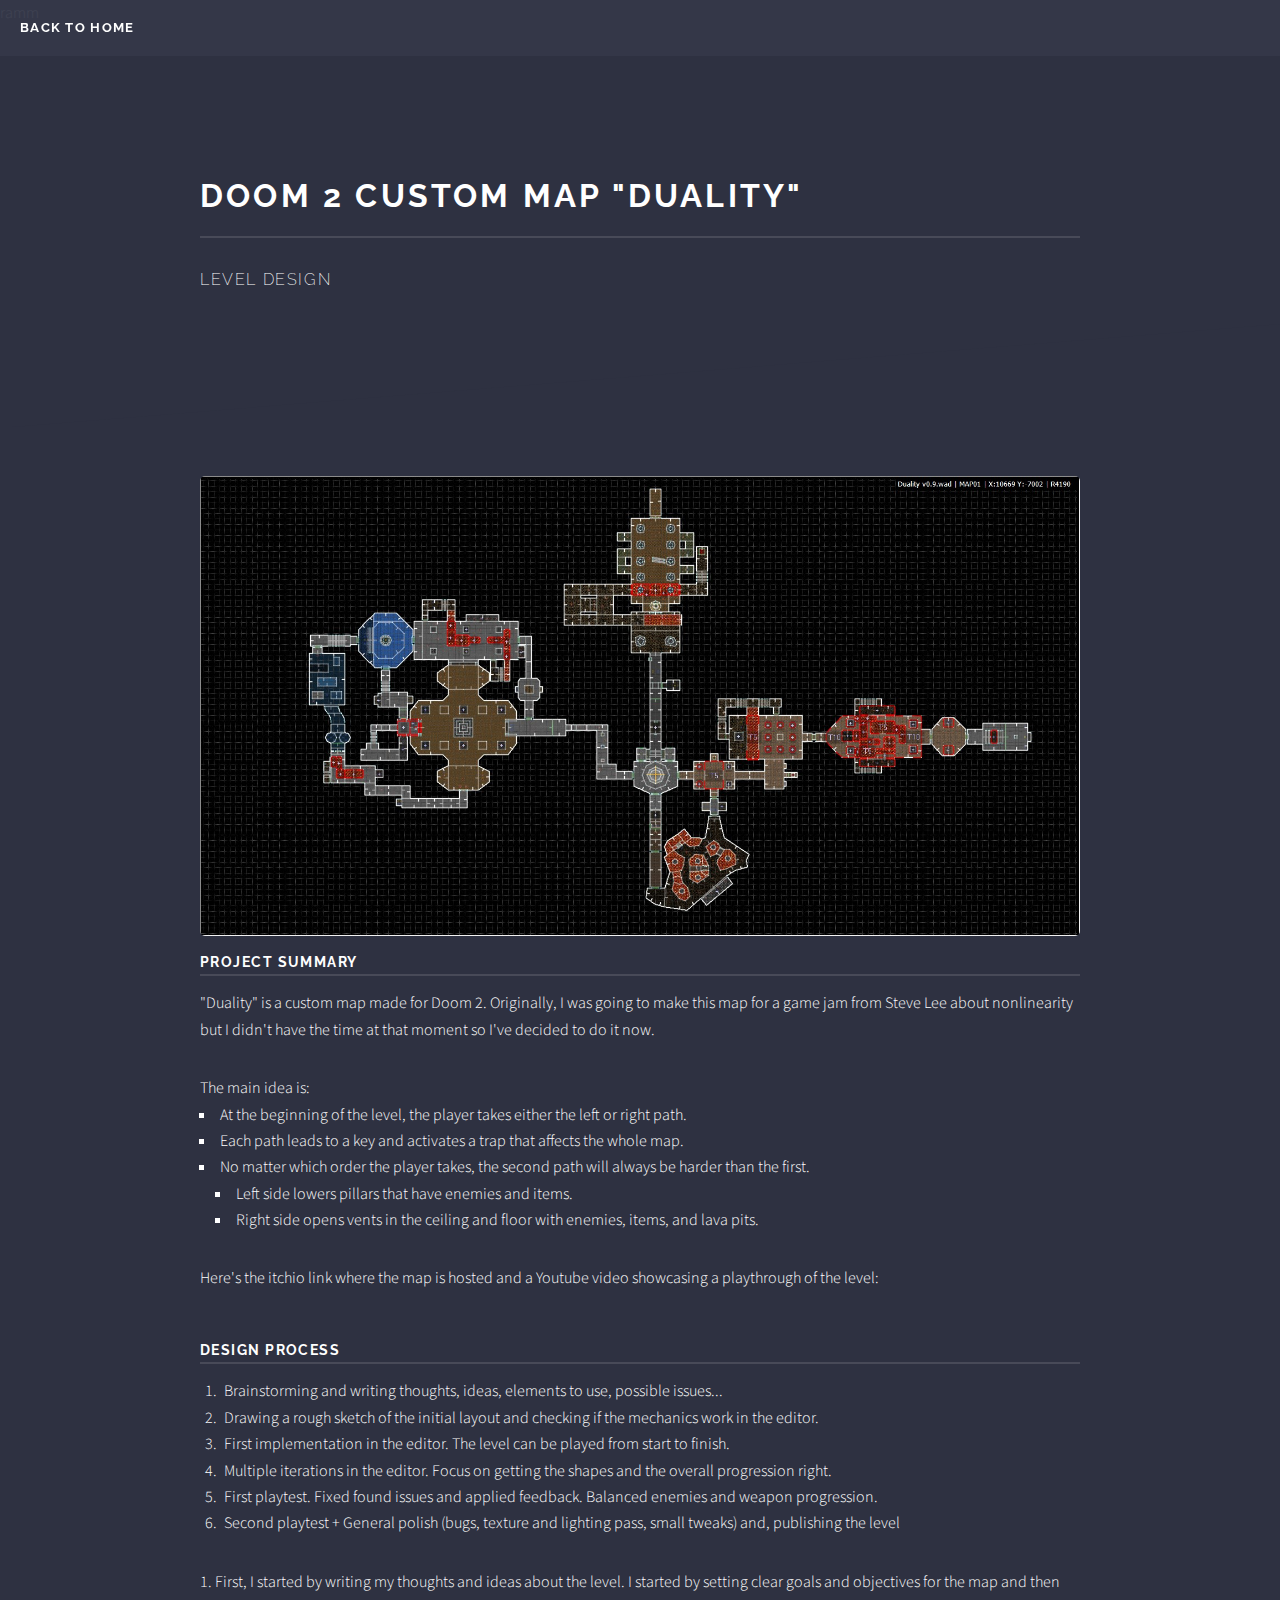
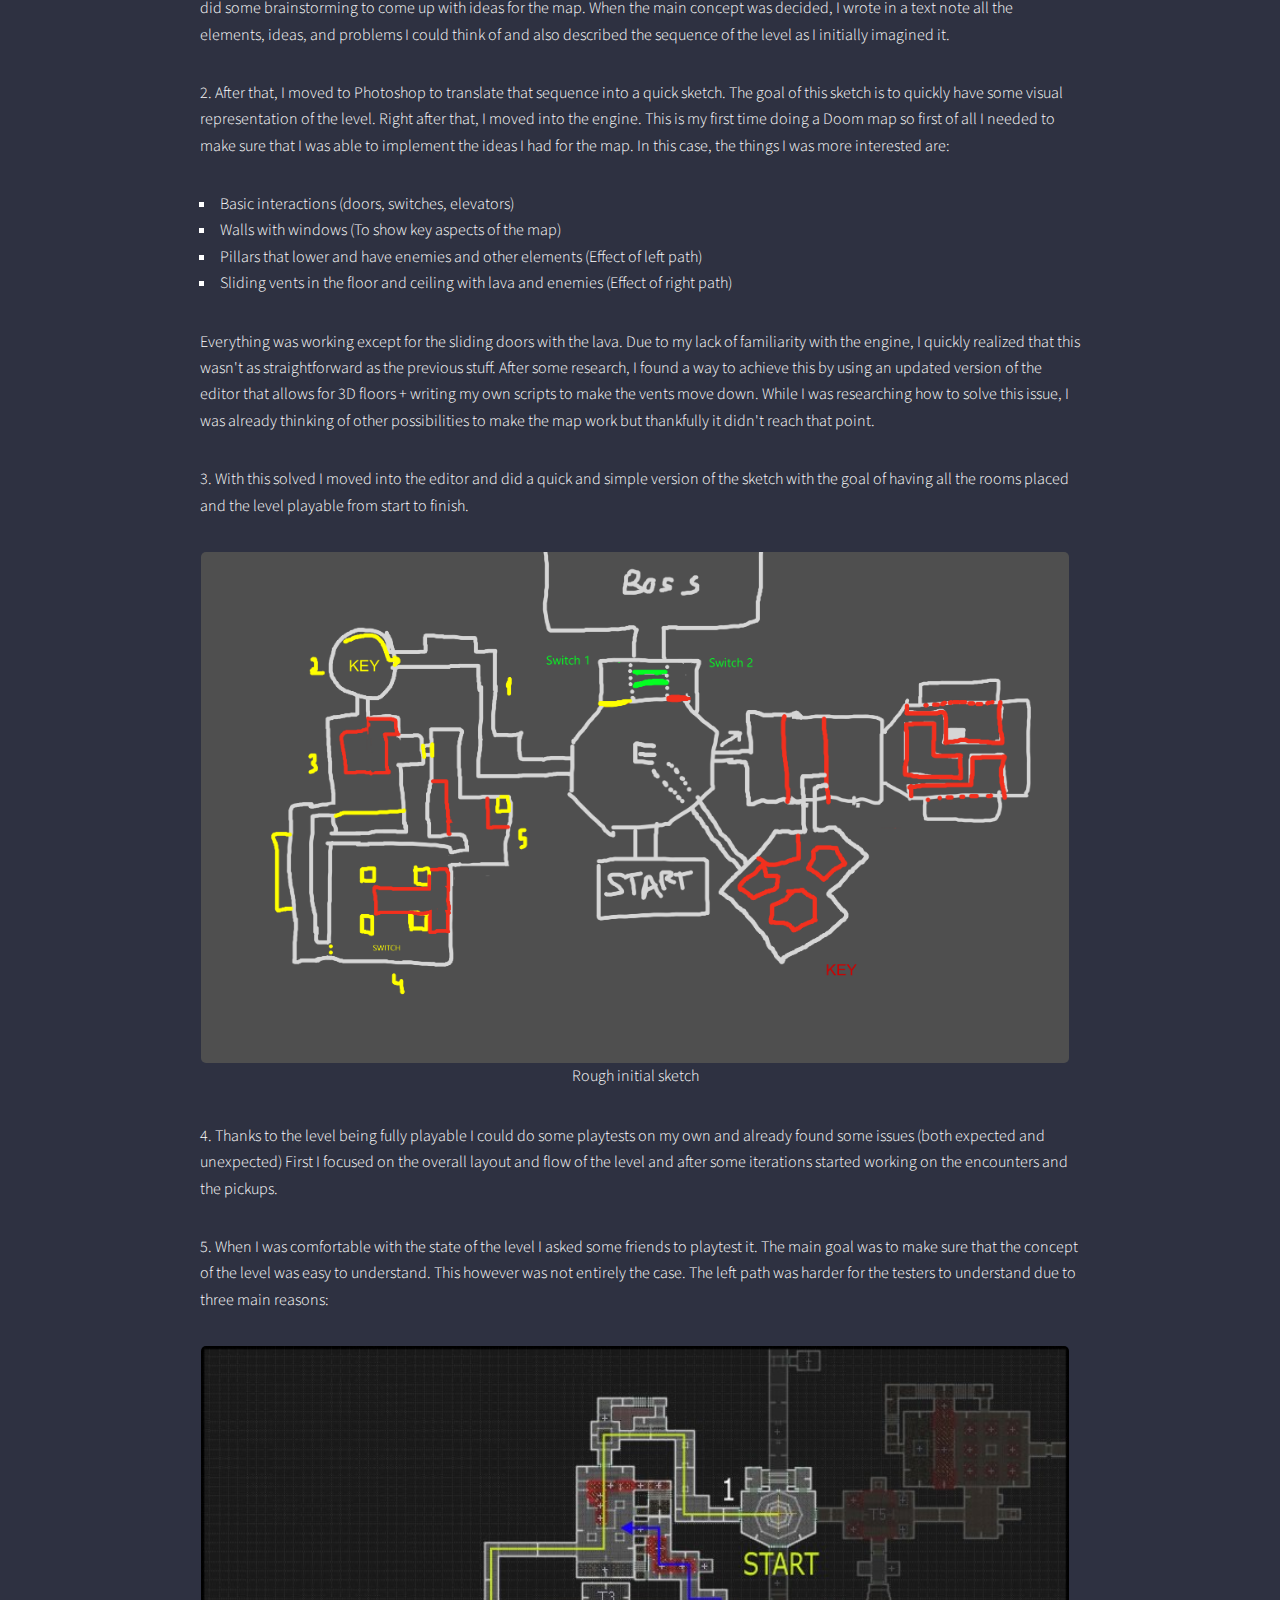
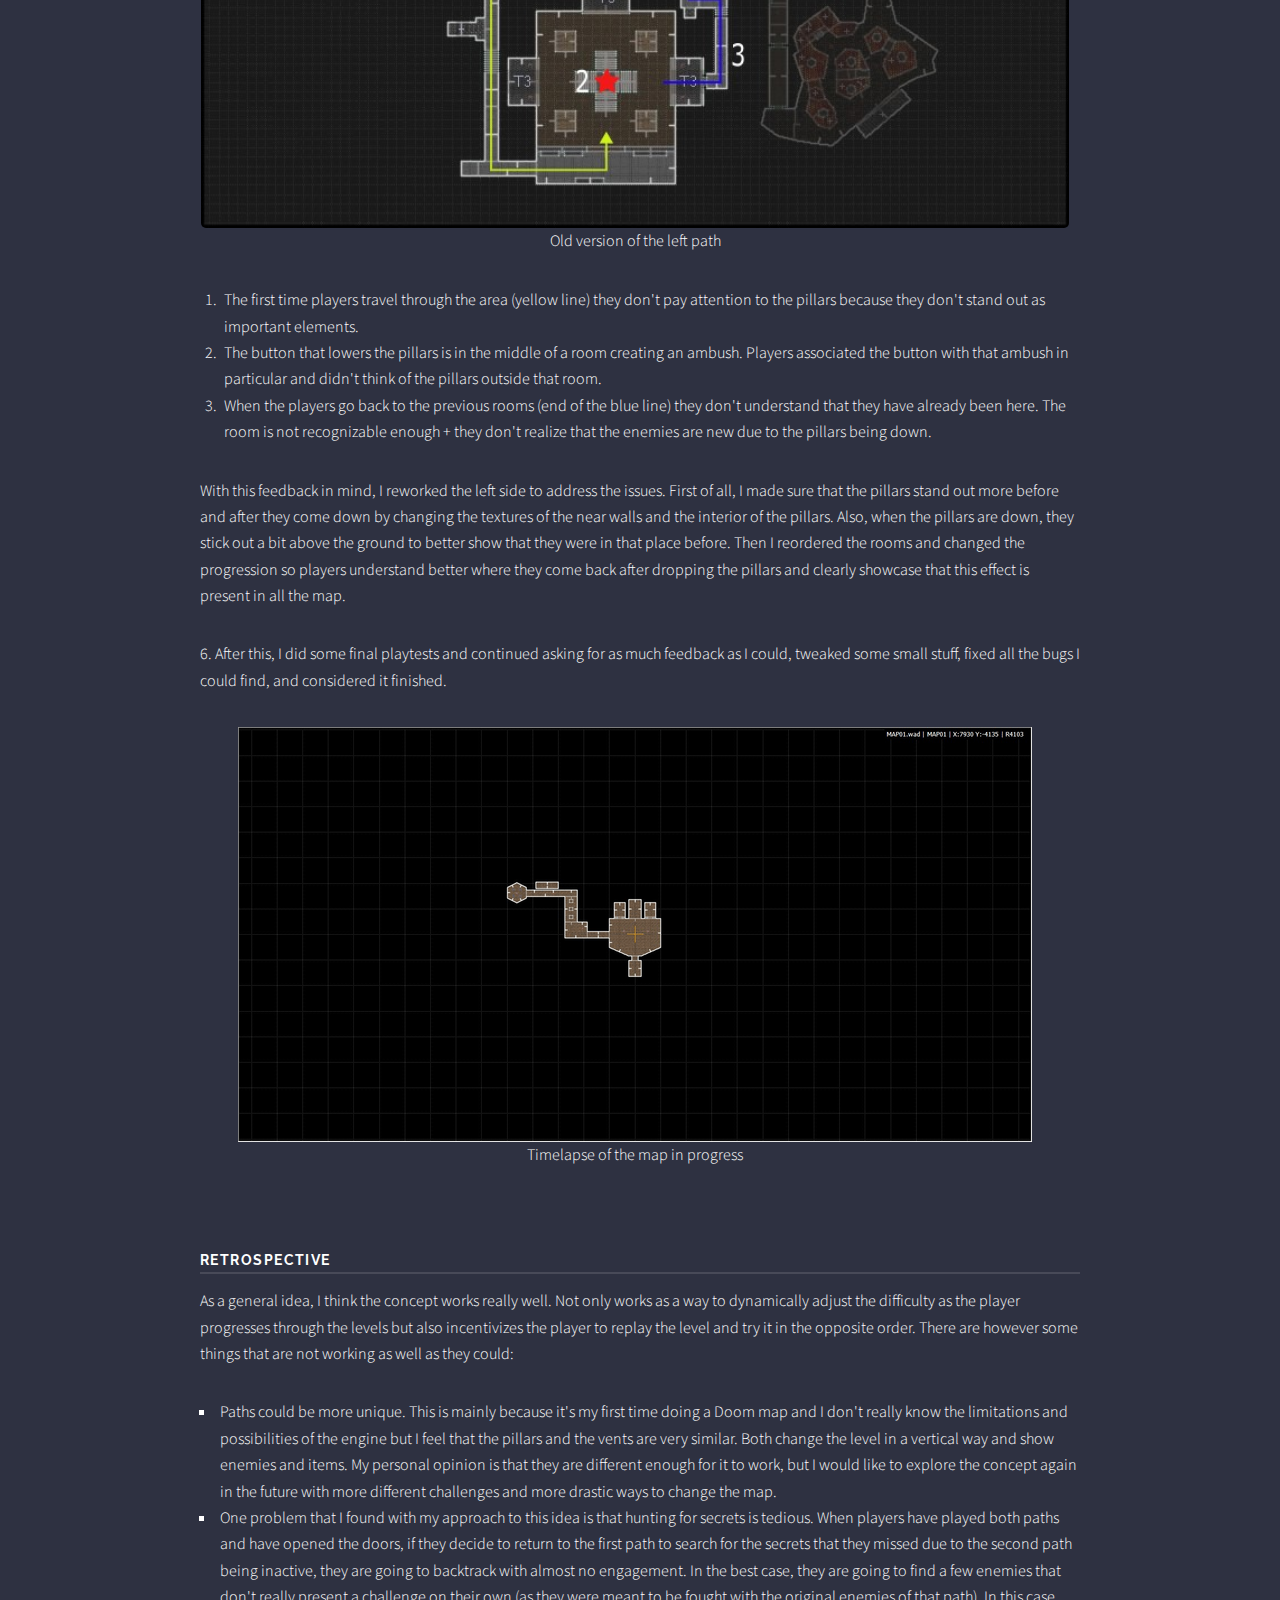
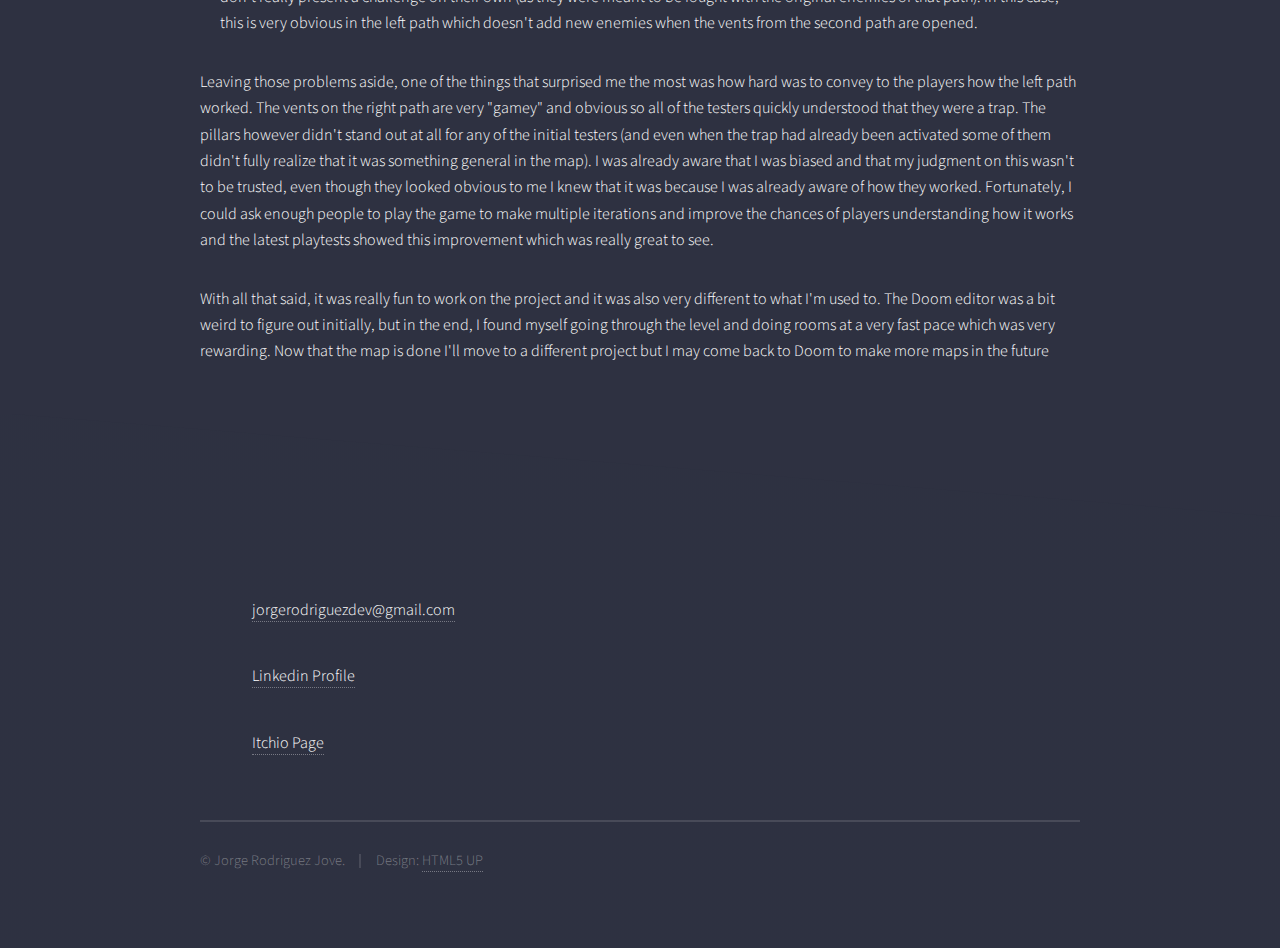
==== Duality.html @ 366bbb7c "Duality added WIP" ====
ramm<!DOCTYPE HTML>
<!--
	Solid State by HTML5 UP
	html5up.net | @ajlkn
	Free for personal and commercial use under the CCA 3.0 license (html5up.net/license)
-->
<html>
	<head>
		<title>Doom - Duality</title>
		<meta charset="utf-8" />
		<meta name="viewport" content="width=device-width, initial-scale=1, user-scalable=no" />
		<link rel="stylesheet" href="assets/css/main.css" />
		<noscript><link rel="stylesheet" href="assets/css/noscript.css" /></noscript>
	</head>
	<body class="is-preload">

		<!-- Page Wrapper -->
			<div id="page-wrapper">

				<!-- Header -->
					<header id="header">
						<h1><a href="index.html">BACK TO HOME</a></h1>
					</header>

				<!-- Wrapper -->
					<section id="wrapper">
						<header>
							<div class="inner">
								<h2>DOOM 2 CUSTOM MAP "Duality"</h2>
								<p>LEVEL DESIGN</p>
							</div>
						</header>
						<!-- Content -->
							<div class="wrapper">
								<div class="inner">
									<span class="image main"><img src="images/DualityMap.jpg" alt="" /></span>
								<!--Intro-->
								<h3 class = "major">PROJECT SUMMARY</h3>

								<p>
									"Duality" is a custom map made for Doom 2. Originally, I was going to make this map for a game jam from Steve Lee about nonlinearity but I didn't have the time at that moment so I've decided to do it now. 
								</p>

								The main idea is:
								<ul>
										<li>At the beginning of the level, the player takes either the left or right path.</li>
										<li>Each path leads to a key and activates a trap that affects the whole map.</li>
										<li>No matter which order the player takes, the second path will always be harder than the first.</li>
										<ul>
											<li>Left side lowers pillars that have enemies and items.</li>
											<li>Right side opens vents in the ceiling and floor with enemies, items, and lava pits.</li>
										</ul>
										
								</ul>

								<!--Links-->
								<p>Here's the itchio link where the map is hosted and a Youtube video showcasing a playthrough of the level:</p>
								
								<!--

								<figure class="wp-block-embed is-type-video is-provider-youtube wp-block-embed-youtube wp-embed-aspect-16-9 wp-has-aspect-ratio">
									<div class="wp-block-embed__wrapper">
										<div class="nv-iframe-embed">	
											<iframe loading="lazy" title="Hopebringers Launch Trailer" width="1200" height="675" src="https://www.youtube.com/embed/4i-JDdWvMos?feature=oembed" frameborder="0" allow="accelerometer; autoplay; clipboard-write; encrypted-media; gyroscope; picture-in-picture" allowfullscreen="">	
											</iframe>	
										</div>
									</div>
								</figure>
								<div style = "text-align:center">
										<iframe frameborder="0" src="https://itch.io/embed/2922114?bg_color=240303&amp;fg_color=d9d9d9" width="552" height="167"><a href="https://jorgerodriguezdev.itch.io/duality">[Doom 2 WAD] - Duality by JorgeRodriguezDev</a></iframe>
								</div>
									
								-->


								<!--Desarrollo-->
								<h3 class = "major">DESIGN PROCESS</h3>


								<ol>
										<li>Brainstorming and writing thoughts, ideas, elements to use, possible issues...</li>
										<li>Drawing a rough sketch  of the initial layout and checking if the mechanics work in the editor.</li>
										<li>First implementation in the editor. The level can be played from start to finish.</li>
										<li>Multiple iterations in the editor. Focus on getting the shapes and the overall progression right. </li>
										<li>First playtest. Fixed found issues and applied feedback. Balanced enemies and weapon progression.</li>
										<li>Second playtest + General polish (bugs, texture and lighting pass, small tweaks) and, publishing the level</li>
								</ol>

								<p>1. First, I started by writing my thoughts and ideas about the level. 
								I started by setting clear goals and objectives for the map and then did some brainstorming to come up with ideas for the map. 
								When the main concept was decided, I wrote in a text note all the elements, ideas, and problems I could think of and also described the sequence of the level as I initially imagined it.
								</p>

								<p>2. After that, I moved to Photoshop to translate that sequence into a quick sketch. The goal of this sketch is to quickly have some visual representation of the level. Right after that, I moved into the engine.
								This is my first time doing a Doom map so first of all I needed to make sure that I was able to implement the ideas I had for the map. In this case, the things I was more interested are:
								</p>

								<ul>
										<li>Basic interactions (doors, switches, elevators)</li>
										<li>Walls with windows (To show key aspects of the map)</li>
										<li>Pillars that lower and have enemies and other elements (Effect of left path)</li>
										<li>Sliding vents in the floor and ceiling with lava and enemies (Effect of right path)</li>
								</ul>
								
								<p>Everything was working except for the sliding doors with the lava. 
								Due to my lack of familiarity with the engine, I quickly realized that this wasn't as straightforward as the previous stuff. 
								After some research, I found a way to achieve this by using an updated version of the editor that allows for 3D floors + writing my own scripts to make the vents move down. 
								While I was researching how to solve this issue, I was already thinking of other possibilities to make the map work but thankfully it didn't reach that point.
								</p>

								<p>3. With this solved I moved into the editor and did a quick and simple version of the sketch with the goal of having all the rooms placed and the level playable from start to finish. 
								</p>

								<div class="ImageUnderText">
									<span class="image main"><img src="images/Initial Sketch.png" alt="" /></span>
									<p>Rough initial sketch</p>
								</div>
								

								<p>4. Thanks to the level being fully playable I could do some playtests on my own and already found some issues (both expected and unexpected) 
								First I focused on the overall layout and flow of the level and after some iterations started working on the encounters and the pickups.
								</p>

								<p>5. When I was comfortable with the state of the level I asked some friends to playtest it. The main goal was to make sure that the concept of the level was easy to understand.
								This however was not entirely the case. The left path was harder for the testers to understand due to three main reasons:
								</p>
								
								<div class="ImageUnderText">
									<span class="image main"><img src="images/Analysis.jpg" alt="" /></span>
									<p>Old version of the left path</p>
								</div>



								<ol>
										<li>The first time players travel through the area (yellow line) they don't pay attention to the pillars because they don't stand out as important elements.</li>
										<li>The button that lowers the pillars is in the middle of a room creating an ambush. Players associated the button with that ambush in particular and didn't think of the pillars outside that room.</li>
										<li>When the players go back to the previous rooms (end of the blue line) they don't understand that they have already been here. The room is not recognizable enough + they don't realize that the enemies are new due to the pillars being down.</li>
								</ol>

								<p>With this feedback in mind, I reworked the left side to address the issues. 
								First of all, I made sure that the pillars stand out more before and after they come down by changing the textures of the near walls and the interior of the pillars. Also, when the pillars are down, they stick out a bit above the ground to better show that they were in that place before. 
								Then I reordered the rooms and changed the progression so players understand better where they come back after dropping the pillars and clearly showcase that this effect is present in all the map.
								</p>

								<p>6. After this, I did some final playtests and continued asking for as much feedback as I could, tweaked some small stuff, fixed all the bugs I could find, and considered it finished.
								</p>

								
								<div class="ImageUnderText">
									<img src="images/Gif progress final.gif" alt="" /></span>
									<p>Timelapse of the map in progress</p>
								</div>
								
								<p></p>
								<h3 class = "major">RETROSPECTIVE</h3>

								<p>As a general idea, I think the concept works really well. Not only works as a way to dynamically adjust the difficulty as the player progresses through the levels but also incentivizes the player to replay the level and try it in the opposite order.
								There are however some things that are not working as well as they could:
								</p>

								<ul>
										<li>Paths could be more unique. This is mainly because it's my first time doing a Doom map and I don't really know the limitations and possibilities of the engine but I feel that the pillars and the vents are very similar. Both change the level in a vertical way and show enemies and items. My personal opinion is that they are different enough for it to work, but I would like to explore the concept again in the future with more different challenges and more drastic ways to change the map.</li>
										<li>One problem that I found with my approach to this idea is that hunting for secrets is tedious. When players have played both paths and have opened the doors, if they decide to return to the first path to search for the secrets that they missed due to the second path being inactive, they are going to backtrack with almost no engagement. In the best case, they are going to find a few enemies that don't really present a challenge on their own (as they were meant to be fought with the original enemies of that path). In this case, this is very obvious in the left path which doesn't add new enemies when the vents from the second path are opened.</li>
								</ul>

								<p>Leaving those problems aside, one of the things that surprised me the most was how hard was to convey to the players how the left path worked. The vents on the right path are very "gamey" and obvious so all of the testers quickly understood that they were a trap. The pillars however didn't stand out at all for any of the initial testers (and even when the trap  had already been activated some of them didn't fully realize that it was something general in the map). I was already aware that I was biased and that my judgment  on this wasn't to be trusted, even though they looked obvious to me I knew that it was because I was already aware of how they worked. Fortunately, I could ask enough people to play the game to make multiple iterations and improve the chances of players understanding how it works and the latest playtests showed this improvement which was really great to see.</p>

								
								<p>With all that said, it was really fun to work on the project and it was also very different to what I'm used to. The Doom editor was a bit weird to figure out initially, but in the end, I found myself going through the level and doing rooms at a very fast pace which was very rewarding.
								Now that the map is done I'll move to a different project but I may come back to Doom to make more maps in the future</p>
								
								</div>
							</div>

					</section>





					<!-- Footer -->
					<section id="footer">
						<div class="inner">
							<div class="spotlightProf">
							<ul class="contact">
								<li class="icon solid fa-envelope"><a href="mailto: jorgerodriguezdev@gmail.com">jorgerodriguezdev@gmail.com</a></li>
								<li class="icon brands fa-linkedin"><a href="https://www.linkedin.com/in/jorgerodriguezjove/">Linkedin Profile</a></li>
								<li class="icon brands fa-itch-io"><a href="https://jorgerodriguezdev.itch.io/">Itchio Page</a></i>
							</ul>
							<ul class="copyright">
								<li>&copy; Jorge Rodriguez Jove.</li><li>Design: <a href="http://html5up.net">HTML5 UP</a></li>
							</ul>
						</div>
					</section>

			</div>

		<!-- Scripts -->
			<script src="assets/js/jquery.min.js"></script>
			<script src="assets/js/jquery.scrollex.min.js"></script>
			<script src="assets/js/browser.min.js"></script>
			<script src="assets/js/breakpoints.min.js"></script>
			<script src="assets/js/util.js"></script>
			<script src="assets/js/main.js"></script>

	</body>
</html>
---- assets/css/main.css ----
@import url(fontawesome-all.min.css);
@import url("https://fonts.googleapis.com/css?family=Raleway:200,700|Source+Sans+Pro:300,600,300italic,600italic");

/*
	Solid State by HTML5 UP
	html5up.net | @ajlkn
	Free for personal and commercial use under the CCA 3.0 license (html5up.net/license)
*/

html, body, div, span, applet, object,
iframe, h1, h2, h3, h4, h5, h6, p, blockquote,
pre, a, abbr, acronym, address, big, cite,
code, del, dfn, em, img, ins, kbd, q, s, samp,
small, strike, strong, sub, sup, tt, var, b,
u, i, center, dl, dt, dd, ol, ul, li, fieldset,
form, label, legend, table, caption, tbody,
tfoot, thead, tr, th, td, article, aside,
canvas, details, embed, figure, figcaption,
footer, header, hgroup, menu, nav, output, ruby,
section, summary, time, mark, audio, video {
	margin: 0;
	padding: 0;
	border: 0;
	font-size: 100%;
	font: inherit;
	vertical-align: baseline;}

article, aside, details, figcaption, figure,
footer, header, hgroup, menu, nav, section {
	display: block;}

body {
	line-height: 1;
}

ol, ul {
	list-style: none;
}

blockquote, q {
	quotes: none;
}

	blockquote:before, blockquote:after, q:before, q:after {
		content: '';
		content: none;
	}

table {
	border-collapse: collapse;
	border-spacing: 0;
}

body {
	-webkit-text-size-adjust: none;
}

mark {
	background-color: transparent;
	color: inherit;
}

input::-moz-focus-inner {
	border: 0;
	padding: 0;
}

input, select, textarea {
	-moz-appearance: none;
	-webkit-appearance: none;
	-ms-appearance: none;
	appearance: none;
}




/* My stuff  JOJO */


.ImageUnderText{
  
  text-align:center;
  display:block;
  background-color: transparent;
  border: 1px solid transparent;
  margin-right: 10px;
}







/* Basic */

	@-ms-viewport {
		width: device-width;
	}

	body {
		-ms-overflow-style: scrollbar;
	}

	@media screen and (max-width: 480px) {

		html, body {
			min-width: 320px;
		}

	}

	html {
		box-sizing: border-box;
		scroll-behavior: smooth;
	}

	*, *:before, *:after {
		box-sizing: inherit;
	}

	body {
		background-color: #2e3141;
		background-image: linear-gradient(to top, rgba(46, 49, 65, 0.8), rgba(46, 49, 65, 0.8)), url("../../images/bg.jpg");
		background-size: auto, cover;
		background-attachment: fixed, fixed;
		background-position: center, center;
	}

		body.is-preload *, body.is-preload *:before, body.is-preload *:after {
			-moz-animation: none !important;
			-webkit-animation: none !important;
			-ms-animation: none !important;
			animation: none !important;
			-moz-transition: none !important;
			-webkit-transition: none !important;
			-ms-transition: none !important;
			transition: none !important;
		}

/* Type */

	body, input, select, textarea {
		color: #ffffff;
		font-family: "Source Sans Pro", Helvetica, sans-serif;
		font-size: 16.5pt;
		font-weight: 300;
		line-height: 1.65;
	}

		@media screen and (max-width: 1680px) {

			body, input, select, textarea {
				font-size: 13pt;
			}

		}

		@media screen and (max-width: 1280px) {

			body, input, select, textarea {
				font-size: 12pt;
			}

		}

		@media screen and (max-width: 980px) {

			body, input, select, textarea {
				font-size: 12pt;
			}

		}

		@media screen and (max-width: 736px) {

			body, input, select, textarea {
				font-size: 12pt;
			}

		}

		@media screen and (max-width: 480px) {

			body, input, select, textarea {
				font-size: 12pt;
			}

		}

	a {
		-moz-transition: color 0.2s ease-in-out, border-bottom-color 0.2s ease-in-out;
		-webkit-transition: color 0.2s ease-in-out, border-bottom-color 0.2s ease-in-out;
		-ms-transition: color 0.2s ease-in-out, border-bottom-color 0.2s ease-in-out;
		transition: color 0.2s ease-in-out, border-bottom-color 0.2s ease-in-out;
		border-bottom: dotted 1px rgba(255, 255, 255, 0.35);
		color: #ffffff;
		text-decoration: none;
	}

		a:hover {
			border-bottom-color: transparent;
			color: #ffffff !important;
		}

		a.special:not(.button) {
			text-decoration: none;
			border-bottom: 0;
			display: block;
			font-family: Raleway, Helvetica, sans-serif;
			font-size: 0.8em;
			font-weight: 700;
			letter-spacing: 0.1em;
			margin: 0 0 2em 0;
			text-transform: uppercase;
		}

			a.special:not(.button):before {
				-moz-osx-font-smoothing: grayscale;
				-webkit-font-smoothing: antialiased;
				display: inline-block;
				font-style: normal;
				font-variant: normal;
				text-rendering: auto;
				line-height: 1;
				text-transform: none !important;
				font-family: 'Font Awesome 5 Free';
				font-weight: 900;
			}

			a.special:not(.button):before {
				-moz-transition: background-color 0.2s ease-in-out;
				-webkit-transition: background-color 0.2s ease-in-out;
				-ms-transition: background-color 0.2s ease-in-out;
				transition: background-color 0.2s ease-in-out;
				border-radius: 100%;
				border: solid 2px rgba(255, 255, 255, 0.125);
				content: '\f105';
				display: inline-block;
				font-size: 1.25em;
				height: 2em;
				line-height: 1.75em;
				margin-right: 0.85em;
				text-align: center;
				text-indent: 0.15em;
				vertical-align: middle;
				width: 2em;
			}

			a.special:not(.button):hover:before {
				background-color: rgba(255, 255, 255, 0.025);
			}

			a.special:not(.button):active:before {
				background-color: rgba(255, 255, 255, 0.075);
			}

	strong, b {
		color: #ffffff;
		font-weight: 600;
	}

	em, i {
		font-style: italic;
	}

	p {
		margin: 0 0 2em 0;
	}

	h1, h2, h3, h4, h5, h6 {
		color: #ffffff;
		font-family: Raleway, Helvetica, sans-serif;
		font-weight: 700;
		letter-spacing: 0.1em;
		margin: 0 0 1em 0;
		text-transform: uppercase;
	}

		h1 a, h2 a, h3 a, h4 a, h5 a, h6 a {
			color: inherit;
			text-decoration: none;
			border-bottom: 0;
		}

		h1 span, h2 span, h3 span, h4 span, h5 span, h6 span {
			font-weight: 200;
		}

		h1.major, h2.major, h3.major, h4.major, h5.major, h6.major {
			/* JOJO */
			padding-top: 1em;
			padding-bottom: 0em;
			border-bottom: solid 2px rgba(255, 255, 255, 0.125);
		}

	h2 {
		font-size: 1.2em;
	}

	h3 {
		font-size: 0.9em;
	}

	h4 {
		font-size: 0.7em;
	}

	h5 {
		font-size: 0.7em;
	}

	h6 {
		font-size: 0.7em;
	}

	@media screen and (max-width: 736px) {

		h2 {
			font-size: 1em;
		}

		h3 {
			font-size: 0.8em;
		}

	}

	sub {
		font-size: 0.8em;
		position: relative;
		top: 0.5em;
	}

	sup {
		font-size: 0.8em;
		position: relative;
		top: -0.5em;
	}

	blockquote {
		border-left: solid 4px rgba(255, 255, 255, 0.125);
		font-style: italic;
		margin: 0 0 2em 0;
		padding: 0.5em 0 0.5em 2em;
	}

	code {
		background: rgba(255, 255, 255, 0.025);
		border-radius: 5px;
		border: solid 2px rgba(255, 255, 255, 0.125);
		font-family: "Courier New", monospace;
		font-size: 0.9em;
		margin: 0 0.25em;
		padding: 0.25em 0.65em;
	}

	pre {
		-webkit-overflow-scrolling: touch;
		font-family: "Courier New", monospace;
		font-size: 0.9em;
		margin: 0 0 2em 0;
	}

		pre code {
			display: block;
			line-height: 1.75em;
			padding: 1em 1.5em;
			overflow-x: auto;
		}

	hr {
		border: 0;
		border-bottom: solid 2px rgba(255, 255, 255, 0.125);
		margin: 2.5em 0;
	}

		hr.major {
			margin: 4em 0;
		}

	.align-left {
		text-align: left;
	}

	.align-center {
		text-align: center;
	}

	.align-right {
		text-align: right;
	}

/* Row */

	.row {
		display: flex;
		flex-wrap: wrap;
		box-sizing: border-box;
		align-items: stretch;
	}

		.row > * {
			box-sizing: border-box;
		}

		.row.gtr-uniform > * > :last-child {
			margin-bottom: 0;
		}

		.row.aln-left {
			justify-content: flex-start;
		}

		.row.aln-center {
			justify-content: center;
		}

		.row.aln-right {
			justify-content: flex-end;
		}

		.row.aln-top {
			align-items: flex-start;
		}

		.row.aln-middle {
			align-items: center;
		}

		.row.aln-bottom {
			align-items: flex-end;
		}

		.row > .imp {
			order: -1;
		}

		.row > .col-1 {
			width: 8.33333%;
		}

		.row > .off-1 {
			margin-left: 8.33333%;
		}

		.row > .col-2 {
			width: 16.66667%;
		}

		.row > .off-2 {
			margin-left: 16.66667%;
		}

		.row > .col-3 {
			width: 25%;
		}

		.row > .off-3 {
			margin-left: 25%;
		}

		.row > .col-4 {
			width: 33.33333%;
		}

		.row > .off-4 {
			margin-left: 33.33333%;
		}

		.row > .col-5 {
			width: 41.66667%;
		}

		.row > .off-5 {
			margin-left: 41.66667%;
		}

		.row > .col-6 {
			width: 50%;
		}

		.row > .off-6 {
			margin-left: 50%;
		}

		.row > .col-7 {
			width: 58.33333%;
		}

		.row > .off-7 {
			margin-left: 58.33333%;
		}

		.row > .col-8 {
			width: 66.66667%;
		}

		.row > .off-8 {
			margin-left: 66.66667%;
		}

		.row > .col-9 {
			width: 75%;
		}

		.row > .off-9 {
			margin-left: 75%;
		}

		.row > .col-10 {
			width: 83.33333%;
		}

		.row > .off-10 {
			margin-left: 83.33333%;
		}

		.row > .col-11 {
			width: 91.66667%;
		}

		.row > .off-11 {
			margin-left: 91.66667%;
		}

		.row > .col-12 {
			width: 100%;
		}

		.row > .off-12 {
			margin-left: 100%;
		}

		.row.gtr-0 {
			margin-top: 0;
			margin-left: 0em;
		}

			.row.gtr-0 > * {
				padding: 0 0 0 0em;
			}

			.row.gtr-0.gtr-uniform {
				margin-top: 0em;
			}

				.row.gtr-0.gtr-uniform > * {
					padding-top: 0em;
				}

		.row.gtr-25 {
			margin-top: 0;
			margin-left: -0.4375em;
		}

			.row.gtr-25 > * {
				padding: 0 0 0 0.4375em;
			}

			.row.gtr-25.gtr-uniform {
				margin-top: -0.4375em;
			}

				.row.gtr-25.gtr-uniform > * {
					padding-top: 0.4375em;
				}

		.row.gtr-50 {
			margin-top: 0;
			margin-left: -0.875em;
		}

			.row.gtr-50 > * {
				padding: 0 0 0 0.875em;
			}

			.row.gtr-50.gtr-uniform {
				margin-top: -0.875em;
			}

				.row.gtr-50.gtr-uniform > * {
					padding-top: 0.875em;
				}

		.row {
			margin-top: 0;
			margin-left: -1.75em;
		}

			.row > * {
				padding: 0 0 0 1.75em;
			}

			.row.gtr-uniform {
				margin-top: -1.75em;
			}

				.row.gtr-uniform > * {
					padding-top: 1.75em;
				}

		.row.gtr-150 {
			margin-top: 0;
			margin-left: -2.625em;
		}

			.row.gtr-150 > * {
				padding: 0 0 0 2.625em;
			}

			.row.gtr-150.gtr-uniform {
				margin-top: -2.625em;
			}

				.row.gtr-150.gtr-uniform > * {
					padding-top: 2.625em;
				}

		.row.gtr-200 {
			margin-top: 0;
			margin-left: -3.5em;
		}

			.row.gtr-200 > * {
				padding: 0 0 0 3.5em;
			}

			.row.gtr-200.gtr-uniform {
				margin-top: -3.5em;
			}

				.row.gtr-200.gtr-uniform > * {
					padding-top: 3.5em;
				}

		@media screen and (max-width: 1680px) {

			.row {
				display: flex;
				flex-wrap: wrap;
				box-sizing: border-box;
				align-items: stretch;
			}

				.row > * {
					box-sizing: border-box;
				}

				.row.gtr-uniform > * > :last-child {
					margin-bottom: 0;
				}

				.row.aln-left {
					justify-content: flex-start;
				}

				.row.aln-center {
					justify-content: center;
				}

				.row.aln-right {
					justify-content: flex-end;
				}

				.row.aln-top {
					align-items: flex-start;
				}

				.row.aln-middle {
					align-items: center;
				}

				.row.aln-bottom {
					align-items: flex-end;
				}

				.row > .imp-xlarge {
					order: -1;
				}

				.row > .col-1-xlarge {
					width: 8.33333%;
				}

				.row > .off-1-xlarge {
					margin-left: 8.33333%;
				}

				.row > .col-2-xlarge {
					width: 16.66667%;
				}

				.row > .off-2-xlarge {
					margin-left: 16.66667%;
				}

				.row > .col-3-xlarge {
					width: 25%;
				}

				.row > .off-3-xlarge {
					margin-left: 25%;
				}

				.row > .col-4-xlarge {
					width: 33.33333%;
				}

				.row > .off-4-xlarge {
					margin-left: 33.33333%;
				}

				.row > .col-5-xlarge {
					width: 41.66667%;
				}

				.row > .off-5-xlarge {
					margin-left: 41.66667%;
				}

				.row > .col-6-xlarge {
					width: 50%;
				}

				.row > .off-6-xlarge {
					margin-left: 50%;
				}

				.row > .col-7-xlarge {
					width: 58.33333%;
				}

				.row > .off-7-xlarge {
					margin-left: 58.33333%;
				}

				.row > .col-8-xlarge {
					width: 66.66667%;
				}

				.row > .off-8-xlarge {
					margin-left: 66.66667%;
				}

				.row > .col-9-xlarge {
					width: 75%;
				}

				.row > .off-9-xlarge {
					margin-left: 75%;
				}

				.row > .col-10-xlarge {
					width: 83.33333%;
				}

				.row > .off-10-xlarge {
					margin-left: 83.33333%;
				}

				.row > .col-11-xlarge {
					width: 91.66667%;
				}

				.row > .off-11-xlarge {
					margin-left: 91.66667%;
				}

				.row > .col-12-xlarge {
					width: 100%;
				}

				.row > .off-12-xlarge {
					margin-left: 100%;
				}

				.row.gtr-0 {
					margin-top: 0;
					margin-left: 0em;
				}

					.row.gtr-0 > * {
						padding: 0 0 0 0em;
					}

					.row.gtr-0.gtr-uniform {
						margin-top: 0em;
					}

						.row.gtr-0.gtr-uniform > * {
							padding-top: 0em;
						}

				.row.gtr-25 {
					margin-top: 0;
					margin-left: -0.4375em;
				}

					.row.gtr-25 > * {
						padding: 0 0 0 0.4375em;
					}

					.row.gtr-25.gtr-uniform {
						margin-top: -0.4375em;
					}

						.row.gtr-25.gtr-uniform > * {
							padding-top: 0.4375em;
						}

				.row.gtr-50 {
					margin-top: 0;
					margin-left: -0.875em;
				}

					.row.gtr-50 > * {
						padding: 0 0 0 0.875em;
					}

					.row.gtr-50.gtr-uniform {
						margin-top: -0.875em;
					}

						.row.gtr-50.gtr-uniform > * {
							padding-top: 0.875em;
						}

				.row {
					margin-top: 0;
					margin-left: -1.75em;
				}

					.row > * {
						padding: 0 0 0 1.75em;
					}

					.row.gtr-uniform {
						margin-top: -1.75em;
					}

						.row.gtr-uniform > * {
							padding-top: 1.75em;
						}

				.row.gtr-150 {
					margin-top: 0;
					margin-left: -2.625em;
				}

					.row.gtr-150 > * {
						padding: 0 0 0 2.625em;
					}

					.row.gtr-150.gtr-uniform {
						margin-top: -2.625em;
					}

						.row.gtr-150.gtr-uniform > * {
							padding-top: 2.625em;
						}

				.row.gtr-200 {
					margin-top: 0;
					margin-left: -3.5em;
				}

					.row.gtr-200 > * {
						padding: 0 0 0 3.5em;
					}

					.row.gtr-200.gtr-uniform {
						margin-top: -3.5em;
					}

						.row.gtr-200.gtr-uniform > * {
							padding-top: 3.5em;
						}

		}

		@media screen and (max-width: 1280px) {

			.row {
				display: flex;
				flex-wrap: wrap;
				box-sizing: border-box;
				align-items: stretch;
			}

				.row > * {
					box-sizing: border-box;
				}

				.row.gtr-uniform > * > :last-child {
					margin-bottom: 0;
				}

				.row.aln-left {
					justify-content: flex-start;
				}

				.row.aln-center {
					justify-content: center;
				}

				.row.aln-right {
					justify-content: flex-end;
				}

				.row.aln-top {
					align-items: flex-start;
				}

				.row.aln-middle {
					align-items: center;
				}

				.row.aln-bottom {
					align-items: flex-end;
				}

				.row > .imp-large {
					order: -1;
				}

				.row > .col-1-large {
					width: 8.33333%;
				}

				.row > .off-1-large {
					margin-left: 8.33333%;
				}

				.row > .col-2-large {
					width: 16.66667%;
				}

				.row > .off-2-large {
					margin-left: 16.66667%;
				}

				.row > .col-3-large {
					width: 25%;
				}

				.row > .off-3-large {
					margin-left: 25%;
				}

				.row > .col-4-large {
					width: 33.33333%;
				}

				.row > .off-4-large {
					margin-left: 33.33333%;
				}

				.row > .col-5-large {
					width: 41.66667%;
				}

				.row > .off-5-large {
					margin-left: 41.66667%;
				}

				.row > .col-6-large {
					width: 50%;
				}

				.row > .off-6-large {
					margin-left: 50%;
				}

				.row > .col-7-large {
					width: 58.33333%;
				}

				.row > .off-7-large {
					margin-left: 58.33333%;
				}

				.row > .col-8-large {
					width: 66.66667%;
				}

				.row > .off-8-large {
					margin-left: 66.66667%;
				}

				.row > .col-9-large {
					width: 75%;
				}

				.row > .off-9-large {
					margin-left: 75%;
				}

				.row > .col-10-large {
					width: 83.33333%;
				}

				.row > .off-10-large {
					margin-left: 83.33333%;
				}

				.row > .col-11-large {
					width: 91.66667%;
				}

				.row > .off-11-large {
					margin-left: 91.66667%;
				}

				.row > .col-12-large {
					width: 100%;
				}

				.row > .off-12-large {
					margin-left: 100%;
				}

				.row.gtr-0 {
					margin-top: 0;
					margin-left: 0em;
				}

					.row.gtr-0 > * {
						padding: 0 0 0 0em;
					}

					.row.gtr-0.gtr-uniform {
						margin-top: 0em;
					}

						.row.gtr-0.gtr-uniform > * {
							padding-top: 0em;
						}

				.row.gtr-25 {
					margin-top: 0;
					margin-left: -0.4375em;
				}

					.row.gtr-25 > * {
						padding: 0 0 0 0.4375em;
					}

					.row.gtr-25.gtr-uniform {
						margin-top: -0.4375em;
					}

						.row.gtr-25.gtr-uniform > * {
							padding-top: 0.4375em;
						}

				.row.gtr-50 {
					margin-top: 0;
					margin-left: -0.875em;
				}

					.row.gtr-50 > * {
						padding: 0 0 0 0.875em;
					}

					.row.gtr-50.gtr-uniform {
						margin-top: -0.875em;
					}

						.row.gtr-50.gtr-uniform > * {
							padding-top: 0.875em;
						}

				.row {
					margin-top: 0;
					margin-left: -1.75em;
				}

					.row > * {
						padding: 0 0 0 1.75em;
					}

					.row.gtr-uniform {
						margin-top: -1.75em;
					}

						.row.gtr-uniform > * {
							padding-top: 1.75em;
						}

				.row.gtr-150 {
					margin-top: 0;
					margin-left: -2.625em;
				}

					.row.gtr-150 > * {
						padding: 0 0 0 2.625em;
					}

					.row.gtr-150.gtr-uniform {
						margin-top: -2.625em;
					}

						.row.gtr-150.gtr-uniform > * {
							padding-top: 2.625em;
						}

				.row.gtr-200 {
					margin-top: 0;
					margin-left: -3.5em;
				}

					.row.gtr-200 > * {
						padding: 0 0 0 3.5em;
					}

					.row.gtr-200.gtr-uniform {
						margin-top: -3.5em;
					}

						.row.gtr-200.gtr-uniform > * {
							padding-top: 3.5em;
						}

		}

		@media screen and (max-width: 980px) {

			.row {
				display: flex;
				flex-wrap: wrap;
				box-sizing: border-box;
				align-items: stretch;
			}

				.row > * {
					box-sizing: border-box;
				}

				.row.gtr-uniform > * > :last-child {
					margin-bottom: 0;
				}

				.row.aln-left {
					justify-content: flex-start;
				}

				.row.aln-center {
					justify-content: center;
				}

				.row.aln-right {
					justify-content: flex-end;
				}

				.row.aln-top {
					align-items: flex-start;
				}

				.row.aln-middle {
					align-items: center;
				}

				.row.aln-bottom {
					align-items: flex-end;
				}

				.row > .imp-medium {
					order: -1;
				}

				.row > .col-1-medium {
					width: 8.33333%;
				}

				.row > .off-1-medium {
					margin-left: 8.33333%;
				}

				.row > .col-2-medium {
					width: 16.66667%;
				}

				.row > .off-2-medium {
					margin-left: 16.66667%;
				}

				.row > .col-3-medium {
					width: 25%;
				}

				.row > .off-3-medium {
					margin-left: 25%;
				}

				.row > .col-4-medium {
					width: 33.33333%;
				}

				.row > .off-4-medium {
					margin-left: 33.33333%;
				}

				.row > .col-5-medium {
					width: 41.66667%;
				}

				.row > .off-5-medium {
					margin-left: 41.66667%;
				}

				.row > .col-6-medium {
					width: 50%;
				}

				.row > .off-6-medium {
					margin-left: 50%;
				}

				.row > .col-7-medium {
					width: 58.33333%;
				}

				.row > .off-7-medium {
					margin-left: 58.33333%;
				}

				.row > .col-8-medium {
					width: 66.66667%;
				}

				.row > .off-8-medium {
					margin-left: 66.66667%;
				}

				.row > .col-9-medium {
					width: 75%;
				}

				.row > .off-9-medium {
					margin-left: 75%;
				}

				.row > .col-10-medium {
					width: 83.33333%;
				}

				.row > .off-10-medium {
					margin-left: 83.33333%;
				}

				.row > .col-11-medium {
					width: 91.66667%;
				}

				.row > .off-11-medium {
					margin-left: 91.66667%;
				}

				.row > .col-12-medium {
					width: 100%;
				}

				.row > .off-12-medium {
					margin-left: 100%;
				}

				.row.gtr-0 {
					margin-top: 0;
					margin-left: 0em;
				}

					.row.gtr-0 > * {
						padding: 0 0 0 0em;
					}

					.row.gtr-0.gtr-uniform {
						margin-top: 0em;
					}

						.row.gtr-0.gtr-uniform > * {
							padding-top: 0em;
						}

				.row.gtr-25 {
					margin-top: 0;
					margin-left: -0.4375em;
				}

					.row.gtr-25 > * {
						padding: 0 0 0 0.4375em;
					}

					.row.gtr-25.gtr-uniform {
						margin-top: -0.4375em;
					}

						.row.gtr-25.gtr-uniform > * {
							padding-top: 0.4375em;
						}

				.row.gtr-50 {
					margin-top: 0;
					margin-left: -0.875em;
				}

					.row.gtr-50 > * {
						padding: 0 0 0 0.875em;
					}

					.row.gtr-50.gtr-uniform {
						margin-top: -0.875em;
					}

						.row.gtr-50.gtr-uniform > * {
							padding-top: 0.875em;
						}

				.row {
					margin-top: 0;
					margin-left: -1.75em;
				}

					.row > * {
						padding: 0 0 0 1.75em;
					}

					.row.gtr-uniform {
						margin-top: -1.75em;
					}

						.row.gtr-uniform > * {
							padding-top: 1.75em;
						}

				.row.gtr-150 {
					margin-top: 0;
					margin-left: -2.625em;
				}

					.row.gtr-150 > * {
						padding: 0 0 0 2.625em;
					}

					.row.gtr-150.gtr-uniform {
						margin-top: -2.625em;
					}

						.row.gtr-150.gtr-uniform > * {
							padding-top: 2.625em;
						}

				.row.gtr-200 {
					margin-top: 0;
					margin-left: -3.5em;
				}

					.row.gtr-200 > * {
						padding: 0 0 0 3.5em;
					}

					.row.gtr-200.gtr-uniform {
						margin-top: -3.5em;
					}

						.row.gtr-200.gtr-uniform > * {
							padding-top: 3.5em;
						}

		}

		@media screen and (max-width: 736px) {

			.row {
				display: flex;
				flex-wrap: wrap;
				box-sizing: border-box;
				align-items: stretch;
			}

				.row > * {
					box-sizing: border-box;
				}

				.row.gtr-uniform > * > :last-child {
					margin-bottom: 0;
				}

				.row.aln-left {
					justify-content: flex-start;
				}

				.row.aln-center {
					justify-content: center;
				}

				.row.aln-right {
					justify-content: flex-end;
				}

				.row.aln-top {
					align-items: flex-start;
				}

				.row.aln-middle {
					align-items: center;
				}

				.row.aln-bottom {
					align-items: flex-end;
				}

				.row > .imp-small {
					order: -1;
				}

				.row > .col-1-small {
					width: 8.33333%;
				}

				.row > .off-1-small {
					margin-left: 8.33333%;
				}

				.row > .col-2-small {
					width: 16.66667%;
				}

				.row > .off-2-small {
					margin-left: 16.66667%;
				}

				.row > .col-3-small {
					width: 25%;
				}

				.row > .off-3-small {
					margin-left: 25%;
				}

				.row > .col-4-small {
					width: 33.33333%;
				}

				.row > .off-4-small {
					margin-left: 33.33333%;
				}

				.row > .col-5-small {
					width: 41.66667%;
				}

				.row > .off-5-small {
					margin-left: 41.66667%;
				}

				.row > .col-6-small {
					width: 50%;
				}

				.row > .off-6-small {
					margin-left: 50%;
				}

				.row > .col-7-small {
					width: 58.33333%;
				}

				.row > .off-7-small {
					margin-left: 58.33333%;
				}

				.row > .col-8-small {
					width: 66.66667%;
				}

				.row > .off-8-small {
					margin-left: 66.66667%;
				}

				.row > .col-9-small {
					width: 75%;
				}

				.row > .off-9-small {
					margin-left: 75%;
				}

				.row > .col-10-small {
					width: 83.33333%;
				}

				.row > .off-10-small {
					margin-left: 83.33333%;
				}

				.row > .col-11-small {
					width: 91.66667%;
				}

				.row > .off-11-small {
					margin-left: 91.66667%;
				}

				.row > .col-12-small {
					width: 100%;
				}

				.row > .off-12-small {
					margin-left: 100%;
				}

				.row.gtr-0 {
					margin-top: 0;
					margin-left: 0em;
				}

					.row.gtr-0 > * {
						padding: 0 0 0 0em;
					}

					.row.gtr-0.gtr-uniform {
						margin-top: 0em;
					}

						.row.gtr-0.gtr-uniform > * {
							padding-top: 0em;
						}

				.row.gtr-25 {
					margin-top: 0;
					margin-left: -0.3125em;
				}

					.row.gtr-25 > * {
						padding: 0 0 0 0.3125em;
					}

					.row.gtr-25.gtr-uniform {
						margin-top: -0.3125em;
					}

						.row.gtr-25.gtr-uniform > * {
							padding-top: 0.3125em;
						}

				.row.gtr-50 {
					margin-top: 0;
					margin-left: -0.625em;
				}

					.row.gtr-50 > * {
						padding: 0 0 0 0.625em;
					}

					.row.gtr-50.gtr-uniform {
						margin-top: -0.625em;
					}

						.row.gtr-50.gtr-uniform > * {
							padding-top: 0.625em;
						}

				.row {
					margin-top: 0;
					margin-left: -1.25em;
				}

					.row > * {
						padding: 0 0 0 1.25em;
					}

					.row.gtr-uniform {
						margin-top: -1.25em;
					}

						.row.gtr-uniform > * {
							padding-top: 1.25em;
						}

				.row.gtr-150 {
					margin-top: 0;
					margin-left: -1.875em;
				}

					.row.gtr-150 > * {
						padding: 0 0 0 1.875em;
					}

					.row.gtr-150.gtr-uniform {
						margin-top: -1.875em;
					}

						.row.gtr-150.gtr-uniform > * {
							padding-top: 1.875em;
						}

				.row.gtr-200 {
					margin-top: 0;
					margin-left: -2.5em;
				}

					.row.gtr-200 > * {
						padding: 0 0 0 2.5em;
					}

					.row.gtr-200.gtr-uniform {
						margin-top: -2.5em;
					}

						.row.gtr-200.gtr-uniform > * {
							padding-top: 2.5em;
						}

		}

		@media screen and (max-width: 480px) {

			.row {
				display: flex;
				flex-wrap: wrap;
				box-sizing: border-box;
				align-items: stretch;
			}

				.row > * {
					box-sizing: border-box;
				}

				.row.gtr-uniform > * > :last-child {
					margin-bottom: 0;
				}

				.row.aln-left {
					justify-content: flex-start;
				}

				.row.aln-center {
					justify-content: center;
				}

				.row.aln-right {
					justify-content: flex-end;
				}

				.row.aln-top {
					align-items: flex-start;
				}

				.row.aln-middle {
					align-items: center;
				}

				.row.aln-bottom {
					align-items: flex-end;
				}

				.row > .imp-xsmall {
					order: -1;
				}

				.row > .col-1-xsmall {
					width: 8.33333%;
				}

				.row > .off-1-xsmall {
					margin-left: 8.33333%;
				}

				.row > .col-2-xsmall {
					width: 16.66667%;
				}

				.row > .off-2-xsmall {
					margin-left: 16.66667%;
				}

				.row > .col-3-xsmall {
					width: 25%;
				}

				.row > .off-3-xsmall {
					margin-left: 25%;
				}

				.row > .col-4-xsmall {
					width: 33.33333%;
				}

				.row > .off-4-xsmall {
					margin-left: 33.33333%;
				}

				.row > .col-5-xsmall {
					width: 41.66667%;
				}

				.row > .off-5-xsmall {
					margin-left: 41.66667%;
				}

				.row > .col-6-xsmall {
					width: 50%;
				}

				.row > .off-6-xsmall {
					margin-left: 50%;
				}

				.row > .col-7-xsmall {
					width: 58.33333%;
				}

				.row > .off-7-xsmall {
					margin-left: 58.33333%;
				}

				.row > .col-8-xsmall {
					width: 66.66667%;
				}

				.row > .off-8-xsmall {
					margin-left: 66.66667%;
				}

				.row > .col-9-xsmall {
					width: 75%;
				}

				.row > .off-9-xsmall {
					margin-left: 75%;
				}

				.row > .col-10-xsmall {
					width: 83.33333%;
				}

				.row > .off-10-xsmall {
					margin-left: 83.33333%;
				}

				.row > .col-11-xsmall {
					width: 91.66667%;
				}

				.row > .off-11-xsmall {
					margin-left: 91.66667%;
				}

				.row > .col-12-xsmall {
					width: 100%;
				}

				.row > .off-12-xsmall {
					margin-left: 100%;
				}

				.row.gtr-0 {
					margin-top: 0;
					margin-left: 0em;
				}

					.row.gtr-0 > * {
						padding: 0 0 0 0em;
					}

					.row.gtr-0.gtr-uniform {
						margin-top: 0em;
					}

						.row.gtr-0.gtr-uniform > * {
							padding-top: 0em;
						}

				.row.gtr-25 {
					margin-top: 0;
					margin-left: -0.3125em;
				}

					.row.gtr-25 > * {
						padding: 0 0 0 0.3125em;
					}

					.row.gtr-25.gtr-uniform {
						margin-top: -0.3125em;
					}

						.row.gtr-25.gtr-uniform > * {
							padding-top: 0.3125em;
						}

				.row.gtr-50 {
					margin-top: 0;
					margin-left: -0.625em;
				}

					.row.gtr-50 > * {
						padding: 0 0 0 0.625em;
					}

					.row.gtr-50.gtr-uniform {
						margin-top: -0.625em;
					}

						.row.gtr-50.gtr-uniform > * {
							padding-top: 0.625em;
						}

				.row {
					margin-top: 0;
					margin-left: -1.25em;
				}

					.row > * {
						padding: 0 0 0 1.25em;
					}

					.row.gtr-uniform {
						margin-top: -1.25em;
					}

						.row.gtr-uniform > * {
							padding-top: 1.25em;
						}

				.row.gtr-150 {
					margin-top: 0;
					margin-left: -1.875em;
				}

					.row.gtr-150 > * {
						padding: 0 0 0 1.875em;
					}

					.row.gtr-150.gtr-uniform {
						margin-top: -1.875em;
					}

						.row.gtr-150.gtr-uniform > * {
							padding-top: 1.875em;
						}

				.row.gtr-200 {
					margin-top: 0;
					margin-left: -2.5em;
				}

					.row.gtr-200 > * {
						padding: 0 0 0 2.5em;
					}

					.row.gtr-200.gtr-uniform {
						margin-top: -2.5em;
					}

						.row.gtr-200.gtr-uniform > * {
							padding-top: 2.5em;
						}

		}

		@media screen and (max-width: 360px) {

			.row {
				display: flex;
				flex-wrap: wrap;
				box-sizing: border-box;
				align-items: stretch;
			}

				.row > * {
					box-sizing: border-box;
				}

				.row.gtr-uniform > * > :last-child {
					margin-bottom: 0;
				}

				.row.aln-left {
					justify-content: flex-start;
				}

				.row.aln-center {
					justify-content: center;
				}

				.row.aln-right {
					justify-content: flex-end;
				}

				.row.aln-top {
					align-items: flex-start;
				}

				.row.aln-middle {
					align-items: center;
				}

				.row.aln-bottom {
					align-items: flex-end;
				}

				.row > .imp-xxsmall {
					order: -1;
				}

				.row > .col-1-xxsmall {
					width: 8.33333%;
				}

				.row > .off-1-xxsmall {
					margin-left: 8.33333%;
				}

				.row > .col-2-xxsmall {
					width: 16.66667%;
				}

				.row > .off-2-xxsmall {
					margin-left: 16.66667%;
				}

				.row > .col-3-xxsmall {
					width: 25%;
				}

				.row > .off-3-xxsmall {
					margin-left: 25%;
				}

				.row > .col-4-xxsmall {
					width: 33.33333%;
				}

				.row > .off-4-xxsmall {
					margin-left: 33.33333%;
				}

				.row > .col-5-xxsmall {
					width: 41.66667%;
				}

				.row > .off-5-xxsmall {
					margin-left: 41.66667%;
				}

				.row > .col-6-xxsmall {
					width: 50%;
				}

				.row > .off-6-xxsmall {
					margin-left: 50%;
				}

				.row > .col-7-xxsmall {
					width: 58.33333%;
				}

				.row > .off-7-xxsmall {
					margin-left: 58.33333%;
				}

				.row > .col-8-xxsmall {
					width: 66.66667%;
				}

				.row > .off-8-xxsmall {
					margin-left: 66.66667%;
				}

				.row > .col-9-xxsmall {
					width: 75%;
				}

				.row > .off-9-xxsmall {
					margin-left: 75%;
				}

				.row > .col-10-xxsmall {
					width: 83.33333%;
				}

				.row > .off-10-xxsmall {
					margin-left: 83.33333%;
				}

				.row > .col-11-xxsmall {
					width: 91.66667%;
				}

				.row > .off-11-xxsmall {
					margin-left: 91.66667%;
				}

				.row > .col-12-xxsmall {
					width: 100%;
				}

				.row > .off-12-xxsmall {
					margin-left: 100%;
				}

				.row.gtr-0 {
					margin-top: 0;
					margin-left: 0em;
				}

					.row.gtr-0 > * {
						padding: 0 0 0 0em;
					}

					.row.gtr-0.gtr-uniform {
						margin-top: 0em;
					}

						.row.gtr-0.gtr-uniform > * {
							padding-top: 0em;
						}

				.row.gtr-25 {
					margin-top: 0;
					margin-left: -0.3125em;
				}

					.row.gtr-25 > * {
						padding: 0 0 0 0.3125em;
					}

					.row.gtr-25.gtr-uniform {
						margin-top: -0.3125em;
					}

						.row.gtr-25.gtr-uniform > * {
							padding-top: 0.3125em;
						}

				.row.gtr-50 {
					margin-top: 0;
					margin-left: -0.625em;
				}

					.row.gtr-50 > * {
						padding: 0 0 0 0.625em;
					}

					.row.gtr-50.gtr-uniform {
						margin-top: -0.625em;
					}

						.row.gtr-50.gtr-uniform > * {
							padding-top: 0.625em;
						}

				.row {
					margin-top: 0;
					margin-left: -1.25em;
				}

					.row > * {
						padding: 0 0 0 1.25em;
					}

					.row.gtr-uniform {
						margin-top: -1.25em;
					}

						.row.gtr-uniform > * {
							padding-top: 1.25em;
						}

				.row.gtr-150 {
					margin-top: 0;
					margin-left: -1.875em;
				}

					.row.gtr-150 > * {
						padding: 0 0 0 1.875em;
					}

					.row.gtr-150.gtr-uniform {
						margin-top: -1.875em;
					}

						.row.gtr-150.gtr-uniform > * {
							padding-top: 1.875em;
						}

				.row.gtr-200 {
					margin-top: 0;
					margin-left: -2.5em;
				}

					.row.gtr-200 > * {
						padding: 0 0 0 2.5em;
					}

					.row.gtr-200.gtr-uniform {
						margin-top: -2.5em;
					}

						.row.gtr-200.gtr-uniform > * {
							padding-top: 2.5em;
						}

		}

/* Section/Article */

	section.special, article.special {
		text-align: center;
	}

/* Form */

	form {
		margin: 0 0 2em 0;
	}

		form > :last-child {
			margin-bottom: 0;
		}

		form > .fields {
			display: -moz-flex;
			display: -webkit-flex;
			display: -ms-flex;
			display: flex;
			-moz-flex-wrap: wrap;
			-webkit-flex-wrap: wrap;
			-ms-flex-wrap: wrap;
			flex-wrap: wrap;
			width: calc(100% + 3em);
			margin: -1.5em 0 2em -1.5em;
		}

			form > .fields > .field {
				-moz-flex-grow: 0;
				-webkit-flex-grow: 0;
				-ms-flex-grow: 0;
				flex-grow: 0;
				-moz-flex-shrink: 0;
				-webkit-flex-shrink: 0;
				-ms-flex-shrink: 0;
				flex-shrink: 0;
				padding: 1.5em 0 0 1.5em;
				width: calc(100% - 1.5em);
			}

				form > .fields > .field.half {
					width: calc(50% - 0.75em);
				}

				form > .fields > .field.third {
					width: calc(100%/3 - 0.5em);
				}

				form > .fields > .field.quarter {
					width: calc(25% - 0.375em);
				}

		@media screen and (max-width: 480px) {

			form > .fields {
				width: calc(100% + 3em);
				margin: -1.5em 0 2em -1.5em;
			}

				form > .fields > .field {
					padding: 1.5em 0 0 1.5em;
					width: calc(100% - 1.5em);
				}

					form > .fields > .field.half {
						width: calc(100% - 1.5em);
					}

					form > .fields > .field.third {
						width: calc(100% - 1.5em);
					}

					form > .fields > .field.quarter {
						width: calc(100% - 1.5em);
					}

		}

	label {
		color: #ffffff;
		display: block;
		font-family: Raleway, Helvetica, sans-serif;
		font-size: 0.8em;
		font-weight: 700;
		letter-spacing: 0.1em;
		margin: 0 0 0.7em 0;
		text-transform: uppercase;
	}

	input[type="text"],
	input[type="password"],
	input[type="email"],
	input[type="tel"],
	select,
	textarea {
		-moz-appearance: none;
		-webkit-appearance: none;
		-ms-appearance: none;
		appearance: none;
		background: rgba(255, 255, 255, 0.025);
		border-radius: 5px;
		border: none;
		border: solid 2px rgba(255, 255, 255, 0.125);
		color: inherit;
		display: block;
		outline: 0;
		padding: 0 1em;
		text-decoration: none;
		width: 100%;
	}

		input[type="text"]:invalid,
		input[type="password"]:invalid,
		input[type="email"]:invalid,
		input[type="tel"]:invalid,
		select:invalid,
		textarea:invalid {
			box-shadow: none;
		}

		input[type="text"]:focus,
		input[type="password"]:focus,
		input[type="email"]:focus,
		input[type="tel"]:focus,
		select:focus,
		textarea:focus {
			border-color: #5b6ba6;
		}

	select {
		background-image: url("data:image/svg+xml;charset=utf8,%3Csvg xmlns='http://www.w3.org/2000/svg' width='40' height='40' preserveAspectRatio='none' viewBox='0 0 40 40'%3E%3Cpath d='M9.4,12.3l10.4,10.4l10.4-10.4c0.2-0.2,0.5-0.4,0.9-0.4c0.3,0,0.6,0.1,0.9,0.4l3.3,3.3c0.2,0.2,0.4,0.5,0.4,0.9 c0,0.4-0.1,0.6-0.4,0.9L20.7,31.9c-0.2,0.2-0.5,0.4-0.9,0.4c-0.3,0-0.6-0.1-0.9-0.4L4.3,17.3c-0.2-0.2-0.4-0.5-0.4-0.9 c0-0.4,0.1-0.6,0.4-0.9l3.3-3.3c0.2-0.2,0.5-0.4,0.9-0.4S9.1,12.1,9.4,12.3z' fill='rgba(255, 255, 255, 0.125)' /%3E%3C/svg%3E");
		background-size: 1.25rem;
		background-repeat: no-repeat;
		background-position: calc(100% - 1rem) center;
		height: 2.75em;
		padding-right: 2.75em;
		text-overflow: ellipsis;
	}

		select option {
			color: #ffffff;
			background: #2e3141;
		}

		select:focus::-ms-value {
			background-color: transparent;
		}

		select::-ms-expand {
			display: none;
		}

	input[type="text"],
	input[type="password"],
	input[type="email"],
	select {
		height: 2.75em;
	}

	textarea {
		padding: 0.75em 1em;
	}

	input[type="checkbox"],
	input[type="radio"] {
		-moz-appearance: none;
		-webkit-appearance: none;
		-ms-appearance: none;
		appearance: none;
		display: block;
		float: left;
		margin-right: -2em;
		opacity: 0;
		width: 1em;
		z-index: -1;
	}

		input[type="checkbox"] + label,
		input[type="radio"] + label {
			text-decoration: none;
			color: #ffffff;
			cursor: pointer;
			display: inline-block;
			font-size: 1em;
			font-family: "Source Sans Pro", Helvetica, sans-serif;
			text-transform: none;
			letter-spacing: 0;
			font-weight: 300;
			padding-left: 2.4em;
			padding-right: 0.75em;
			position: relative;
		}

			input[type="checkbox"] + label:before,
			input[type="radio"] + label:before {
				-moz-osx-font-smoothing: grayscale;
				-webkit-font-smoothing: antialiased;
				display: inline-block;
				font-style: normal;
				font-variant: normal;
				text-rendering: auto;
				line-height: 1;
				text-transform: none !important;
				font-family: 'Font Awesome 5 Free';
				font-weight: 900;
			}

			input[type="checkbox"] + label:before,
			input[type="radio"] + label:before {
				background: rgba(255, 255, 255, 0.025);
				border-radius: 5px;
				border: solid 2px rgba(255, 255, 255, 0.125);
				content: '';
				display: inline-block;
				font-size: 0.8em;
				height: 2.0625em;
				left: 0;
				line-height: 2.0625em;
				position: absolute;
				text-align: center;
				top: 0;
				width: 2.0625em;
			}

		input[type="checkbox"]:checked + label:before,
		input[type="radio"]:checked + label:before {
			background: #ffffff;
			border-color: #ffffff;
			content: '\f00c';
			color: #2e3141;
		}

		input[type="checkbox"]:focus + label:before,
		input[type="radio"]:focus + label:before {
			border-color: #4c5c96;
		}

	input[type="checkbox"] + label:before {
		border-radius: 5px;
	}

	input[type="radio"] + label:before {
		border-radius: 100%;
	}

	::-webkit-input-placeholder {
		color: rgba(255, 255, 255, 0.35) !important;
		opacity: 1.0;
	}

	:-moz-placeholder {
		color: rgba(255, 255, 255, 0.35) !important;
		opacity: 1.0;
	}

	::-moz-placeholder {
		color: rgba(255, 255, 255, 0.35) !important;
		opacity: 1.0;
	}

	:-ms-input-placeholder {
		color: rgba(255, 255, 255, 0.35) !important;
		opacity: 1.0;
	}

/* Box */

	.box {
		border-radius: 5px;
		border: solid 2px rgba(255, 255, 255, 0.125);
		margin-bottom: 2em;
		padding: 1.5em;
	}

		.box > :last-child,
		.box > :last-child > :last-child,
		.box > :last-child > :last-child > :last-child {
			margin-bottom: 0;
		}

		.box.alt {
			border: 0;
			border-radius: 0;
			padding: 0;
		}

/* Icon */

	.icon {
		text-decoration: none;
		border-bottom: none;
		position: relative;
	}

		.icon:before {
			-moz-osx-font-smoothing: grayscale;
			-webkit-font-smoothing: antialiased;
			display: inline-block;
			font-style: normal;
			font-variant: normal;
			text-rendering: auto;
			line-height: 1;
			text-transform: none !important;
			font-family: 'Font Awesome 5 Free';
			font-weight: 400;
		}

		.icon > .label {
			display: none;
		}

		.icon:before {
			line-height: inherit;
		}

		.icon.solid:before {
			font-weight: 900;
		}

		.icon.brands:before {
			font-family: 'Font Awesome 5 Brands';
		}

/* Image */

	.image {
		border-radius: 5px;
		border: 0;
		display: inline-block;
		position: relative;
	}

		.image img {
			border-radius: 5px;
			display: block;
		}

		.image.left, .image.right {
			max-width: 40%;
		}

			.image.left img, .image.right img {
				width: 100%;
			}

		.image.left {
			float: left;
			padding: 0 1.5em 1em 0;
			top: 0.25em;
		}

		.image.right {
			float: right;
			padding: 0 0 1em 1.5em;
			top: 0.25em;
		}

		.image.fit {
			display: block;
			margin: 0 0 2em 0;
			width: 100%;
		}

			.image.fit img {
				width: 100%;
			}

			/* JOJO */
		.image.main {
			display: block;
			margin: 0 0 0m 0;
			width: 100%;
		}

			.image.main img {
				width: 100%;
			}

/* List */

	ol {
		list-style: decimal;
		margin: 0 0 2em 0;
		padding-left: 1.25em;
	}

		ol li {
			padding-left: 0.25em;
		}

	ul {
		list-style: square;
		margin: 0 0 2em 0;
		padding-left: 1em;
	}

		ul li {
			padding-left: 0.25em;
		}

		ul.alt {
			list-style: none;
			padding-left: 0;
		}

			ul.alt li {
				border-top: solid 1px rgba(255, 255, 255, 0.125);
				padding: 0.5em 0;
			}

				ul.alt li:first-child {
					border-top: 0;
					padding-top: 0;
				}

	dl {
		margin: 0 0 2em 0;
	}

		dl dt {
			display: block;
			font-weight: 600;
			margin: 0 0 1em 0;
		}

		dl dd {
			margin-left: 2em;
		}

/* Actions */

	ul.actions {
		display: -moz-flex;
		display: -webkit-flex;
		display: -ms-flex;
		display: flex;
		cursor: default;
		list-style: none;
		margin-left: -1em;
		padding-left: 0;
	}

		ul.actions li {
			padding: 0 0 0 1em;
			vertical-align: middle;
		}

		ul.actions.special {
			-moz-justify-content: center;
			-webkit-justify-content: center;
			-ms-justify-content: center;
			justify-content: center;
			width: 100%;
			margin-left: 0;
		}

			ul.actions.special li:first-child {
				padding-left: 0;
			}

		ul.actions.stacked {
			-moz-flex-direction: column;
			-webkit-flex-direction: column;
			-ms-flex-direction: column;
			flex-direction: column;
			margin-left: 0;
		}

			ul.actions.stacked li {
				padding: 1.3em 0 0 0;
			}

				ul.actions.stacked li:first-child {
					padding-top: 0;
				}

		ul.actions.fit {
			width: calc(100% + 1em);
		}

			ul.actions.fit li {
				-moz-flex-grow: 1;
				-webkit-flex-grow: 1;
				-ms-flex-grow: 1;
				flex-grow: 1;
				-moz-flex-shrink: 1;
				-webkit-flex-shrink: 1;
				-ms-flex-shrink: 1;
				flex-shrink: 1;
				width: 100%;
			}

				ul.actions.fit li > * {
					width: 100%;
				}

			ul.actions.fit.stacked {
				width: 100%;
			}

		@media screen and (max-width: 480px) {

			ul.actions:not(.fixed) {
				-moz-flex-direction: column;
				-webkit-flex-direction: column;
				-ms-flex-direction: column;
				flex-direction: column;
				margin-left: 0;
				width: 100% !important;
			}

				ul.actions:not(.fixed) li {
					-moz-flex-grow: 1;
					-webkit-flex-grow: 1;
					-ms-flex-grow: 1;
					flex-grow: 1;
					-moz-flex-shrink: 1;
					-webkit-flex-shrink: 1;
					-ms-flex-shrink: 1;
					flex-shrink: 1;
					padding: 1em 0 0 0;
					text-align: center;
					width: 100%;
				}

					ul.actions:not(.fixed) li > * {
						width: 100%;
					}

					ul.actions:not(.fixed) li:first-child {
						padding-top: 0;
					}

					ul.actions:not(.fixed) li input[type="submit"],
					ul.actions:not(.fixed) li input[type="reset"],
					ul.actions:not(.fixed) li input[type="button"],
					ul.actions:not(.fixed) li button,
					ul.actions:not(.fixed) li .button {
						width: 100%;
					}

						ul.actions:not(.fixed) li input[type="submit"].icon:before,
						ul.actions:not(.fixed) li input[type="reset"].icon:before,
						ul.actions:not(.fixed) li input[type="button"].icon:before,
						ul.actions:not(.fixed) li button.icon:before,
						ul.actions:not(.fixed) li .button.icon:before {
							margin-left: -0.5rem;
						}

		}

/* Icons */

	ul.icons {
		cursor: default;
		list-style: none;
		padding-left: 0;
	}

		ul.icons li {
			display: inline-block;
			padding: 0 1em 0 0;
		}

			ul.icons li:last-child {
				padding-right: 0;
			}

			ul.icons li .icon:before {
				font-size: 1.25em;
			}

/* Contact */

	ul.contact {
		list-style: none;
		padding: 0;
	}

		ul.contact li {
			text-decoration: none;
			margin: 2.5em 0 0 0;
			padding: 0 0 0 3.25em;
			position: relative;
		}

			ul.contact li:before {
				-moz-osx-font-smoothing: grayscale;
				-webkit-font-smoothing: antialiased;
				display: inline-block;
				font-style: normal;
				font-variant: normal;
				text-rendering: auto;
				line-height: 1;
				text-transform: none !important;
				font-family: 'Font Awesome 5 Free';
				font-weight: 400;
			}

			ul.contact li:before {
				border-radius: 100%;
				border: solid 2px rgba(255, 255, 255, 0.125);
				display: inline-block;
				font-size: 0.8em;
				height: 2.5em;
				left: 0;
				line-height: 2.35em;
				position: absolute;
				text-align: center;
				top: 0;
				width: 2.5em;
			}

			ul.contact li:first-child {
				margin-top: 0;
			}

		@media screen and (max-width: 736px) {

			ul.contact li {
				margin: 1.5em 0 0 0;
			}

		}

/* Pagination */

	ul.pagination {
		cursor: default;
		list-style: none;
		padding-left: 0;
	}

		ul.pagination li {
			display: inline-block;
			padding-left: 0;
			vertical-align: middle;
		}

			ul.pagination li > .page {
				-moz-transition: background-color 0.2s ease-in-out, color 0.2s ease-in-out;
				-webkit-transition: background-color 0.2s ease-in-out, color 0.2s ease-in-out;
				-ms-transition: background-color 0.2s ease-in-out, color 0.2s ease-in-out;
				transition: background-color 0.2s ease-in-out, color 0.2s ease-in-out;
				border-bottom: 0;
				border-radius: 5px;
				display: inline-block;
				height: 1.5em;
				line-height: 1.5em;
				margin: 0 0.125em;
				min-width: 1.5em;
				padding: 0 0.5em;
				text-align: center;
			}

				ul.pagination li > .page:hover {
					background-color: rgba(255, 255, 255, 0.025);
				}

				ul.pagination li > .page.active {
					background-color: #4c5c96;
				}

			ul.pagination li:first-child {
				padding-right: 0.75em;
			}

			ul.pagination li:last-child {
				padding-left: 0.75em;
			}

		@media screen and (max-width: 480px) {

			ul.pagination li:nth-child(n+2):nth-last-child(n+2) {
				display: none;
			}

			ul.pagination li .button {
				width: 100%;
			}

			ul.pagination li:first-child {
				width: calc(50% - 2px);
				text-align: left;
				padding-right: 0.325em;
			}

			ul.pagination li:last-child {
				width: calc(50% - 2px);
				text-align: right;
				padding-left: 0.325em;
			}

		}

/* Table */

	.table-wrapper {
		-webkit-overflow-scrolling: touch;
		overflow-x: auto;
	}

	table {
		margin: 0 0 2em 0;
		width: 100%;
	}

		table tbody tr {
			border: solid 1px rgba(255, 255, 255, 0.125);
			border-left: 0;
			border-right: 0;
		}

			table tbody tr:nth-child(2n + 1) {
				background-color: rgba(255, 255, 255, 0.025);
			}

		table td {
			padding: 0.75em 0.75em;
		}

		table th {
			color: #ffffff;
			font-size: 0.9em;
			font-weight: 600;
			padding: 0 0.75em 0.75em 0.75em;
			text-align: left;
		}

		table thead {
			border-bottom: solid 2px rgba(255, 255, 255, 0.125);
		}

		table tfoot {
			border-top: solid 2px rgba(255, 255, 255, 0.125);
		}

		table.alt {
			border-collapse: separate;
		}

			table.alt tbody tr td {
				border: solid 1px rgba(255, 255, 255, 0.125);
				border-left-width: 0;
				border-top-width: 0;
			}

				table.alt tbody tr td:first-child {
					border-left-width: 1px;
				}

			table.alt tbody tr:first-child td {
				border-top-width: 1px;
			}

			table.alt thead {
				border-bottom: 0;
			}

			table.alt tfoot {
				border-top: 0;
			}

/* Button */

	input[type="submit"],
	input[type="reset"],
	input[type="button"],
	button,
	.button {
		-moz-appearance: none;
		-webkit-appearance: none;
		-ms-appearance: none;
		appearance: none;
		-moz-transition: background-color 0.2s ease-in-out;
		-webkit-transition: background-color 0.2s ease-in-out;
		-ms-transition: background-color 0.2s ease-in-out;
		transition: background-color 0.2s ease-in-out;
		background-color: transparent;
		border-radius: 5px;
		border: 0;
		box-shadow: inset 0 0 0 2px rgba(255, 255, 255, 0.125);
		color: #ffffff !important;
		cursor: pointer;
		display: inline-block;
		font-family: Raleway, Helvetica, sans-serif;
		font-size: 0.8em;
		font-weight: 700;
		height: 3.75em;
		letter-spacing: 0.1em;
		line-height: 3.75em;
		padding: 0 2.25em;
		text-align: center;
		text-decoration: none;
		text-transform: uppercase;
		white-space: nowrap;
	}

		input[type="submit"]:hover,
		input[type="reset"]:hover,
		input[type="button"]:hover,
		button:hover,
		.button:hover {
			background-color: rgba(255, 255, 255, 0.025);
		}

		input[type="submit"]:active,
		input[type="reset"]:active,
		input[type="button"]:active,
		button:active,
		.button:active {
			background-color: rgba(255, 255, 255, 0.075);
		}

		input[type="submit"].icon:before,
		input[type="reset"].icon:before,
		input[type="button"].icon:before,
		button.icon:before,
		.button.icon:before {
			margin-right: 0.5em;
			color: rgba(255, 255, 255, 0.35);
		}

		input[type="submit"].primary,
		input[type="reset"].primary,
		input[type="button"].primary,
		button.primary,
		.button.primary {
			background-color: #4c5c96;
			box-shadow: none;
		}

			input[type="submit"].primary:hover,
			input[type="reset"].primary:hover,
			input[type="button"].primary:hover,
			button.primary:hover,
			.button.primary:hover {
				background-color: #53639e;
			}

			input[type="submit"].primary:active,
			input[type="reset"].primary:active,
			input[type="button"].primary:active,
			button.primary:active,
			.button.primary:active {
				background-color: #45558d;
			}

			input[type="submit"].primary.icon:before,
			input[type="reset"].primary.icon:before,
			input[type="button"].primary.icon:before,
			button.primary.icon:before,
			.button.primary.icon:before {
				color: #7985b0;
			}

		input[type="submit"].fit,
		input[type="reset"].fit,
		input[type="button"].fit,
		button.fit,
		.button.fit {
			width: 100%;
		}

		input[type="submit"].small,
		input[type="reset"].small,
		input[type="button"].small,
		button.small,
		.button.small {
			font-size: 0.6em;
		}

		input[type="submit"].large,
		input[type="reset"].large,
		input[type="button"].large,
		button.large,
		.button.large {
			font-size: 1em;
		}

		input[type="submit"].disabled, input[type="submit"]:disabled,
		input[type="reset"].disabled,
		input[type="reset"]:disabled,
		input[type="button"].disabled,
		input[type="button"]:disabled,
		button.disabled,
		button:disabled,
		.button.disabled,
		.button:disabled {
			opacity: 0.25;
		}

		@media screen and (max-width: 480px) {

			input[type="submit"],
			input[type="reset"],
			input[type="button"],
			button,
			.button {
				padding: 0;
			}

		}

/* Features */

	.features {
		display: -moz-flex;
		display: -webkit-flex;
		display: -ms-flex;
		display: flex;
		-moz-flex-wrap: wrap;
		-webkit-flex-wrap: wrap;
		-ms-flex-wrap: wrap;
		flex-wrap: wrap;
		margin: 0 0 2em 0;
	}

		

		.features article {
			padding: 1.75em 1.75em 0.1em 1.75em ;
			background-color: #353849;
			border-radius: 5px;
			margin: 1.5em 3em 1.5em 0;
			width: calc(50% - 1.5em);
		}

			.features article:nth-child(2n) {
				margin-right: 0;
			}

			.features article .image {
				border-radius: 5px 5px 0 0;
				display: block;

				/* JOJO
				margin-bottom: 1.75em;
				margin-left: -1.75em;
				margin-top: -1.75em;
				width: calc(100% + 3.5em);
				*/
				margin-bottom: 0;
				margin-left: -1.75em;
				margin-top: -1.75em;
				position: relative;
				width: calc(100% + 3em);
			}

				.features article .image img {
					border-radius: 5px 5px 0 0;
					width: 100%;
				}

		@media screen and (max-width: 980px) {

			.features article {
				margin: 1em 2em 1em 0;
				width: calc(50% - 1em);
			}

		}

		@media screen and (max-width: 736px) {

			.features article {
				padding: 1.5em 1.5em 0.1em 1.5em ;
				margin: 0.875em 1.75em 0.875em 0;
				width: calc(50% - 0.875em - 1px);
			}

				.features article .image {
					margin-bottom: 1.5em;
					margin-left: -1.5em;
					margin-top: -1.5em;
					width: calc(100% + 3em);
				}

		}

		@media screen and (max-width: 480px) {

			.features {
				display: block;
			}

				.features article {
					width: 100%;
					margin: 0 0 2em 0 !important;
				}

		}

/* Header */

	#header {
		-moz-transition: background-color 0.2s ease-in-out;
		-webkit-transition: background-color 0.2s ease-in-out;
		-ms-transition: background-color 0.2s ease-in-out;
		transition: background-color 0.2s ease-in-out;
		background-color: rgba(53, 56, 73, 0.95);
		height: 3.5em;
		left: 0;
		line-height: 3.5em;
		padding: 0 1.25em;
		position: fixed;
		top: 0;
		width: 100%;
		z-index: 10000;
	}

		#header h1 {
			-moz-transition: opacity 0.2s ease-in-out, visibility 0.2s;
			-webkit-transition: opacity 0.2s ease-in-out, visibility 0.2s;
			-ms-transition: opacity 0.2s ease-in-out, visibility 0.2s;
			transition: opacity 0.2s ease-in-out, visibility 0.2s;
			border-bottom: 0;
			font-size: 0.8em;
			margin-bottom: 0;
			opacity: 1;
			visibility: visible;
		}

			#header h1 a {
				border: 0;
			}

		#header nav {
			font-family: Raleway, Helvetica, sans-serif;
			font-size: 0.8em;
			font-weight: 700;
			height: 3em;
			letter-spacing: 0.1em;
			line-height: 3em;
			position: absolute;
			right: 0.7em;
			text-transform: uppercase;
			top: 0.7em;
		}

			#header nav a {
				border: 0;
				display: inline-block;
				padding: 0 1em;
			}

				#header nav a:before {
					float: right;
					margin-left: 0.75em;
				}

				#header nav a[href="#menu"] {
					text-decoration: none;
					-moz-transition: background-color 0.2s ease-in-out;
					-webkit-transition: background-color 0.2s ease-in-out;
					-ms-transition: background-color 0.2s ease-in-out;
					transition: background-color 0.2s ease-in-out;
					border-radius: 5px;
					box-shadow: inset 0 0 0 2px rgba(255, 255, 255, 0.125);
					padding: 0 1.35em;
				}

					#header nav a[href="#menu"]:before {
						-moz-osx-font-smoothing: grayscale;
						-webkit-font-smoothing: antialiased;
						display: inline-block;
						font-style: normal;
						font-variant: normal;
						text-rendering: auto;
						line-height: 1;
						text-transform: none !important;
						font-family: 'Font Awesome 5 Free';
						font-weight: 900;
					}

					#header nav a[href="#menu"]:before {
						content: '\f0c9';
						line-height: inherit;
					}

					#header nav a[href="#menu"]:hover {
						background-color: rgba(255, 255, 255, 0.025);
					}

					#header nav a[href="#menu"]:active {
						background-color: rgba(255, 255, 255, 0.075);
					}

		#header.alt {
			background-color: transparent;
		}

			#header.alt h1 {
				opacity: 0;
				visibility: hidden;
			}

		@media screen and (max-width: 736px) {

			#header {
				height: 2.75em;
				line-height: 2.75em;
			}

				#header nav {
					top: 0;
					right: 0;
					height: inherit;
					line-height: inherit;
				}

					#header nav a {
						height: inherit;
						line-height: inherit;
					}

						#header nav a[href="#menu"] {
							box-shadow: none;
							padding: 0 1em;
							border-radius: 0;
						}

							#header nav a[href="#menu"]:hover, #header nav a[href="#menu"]:active {
								background-color: inherit;
							}

		}

		@media screen and (max-width: 480px) {

			#header nav a[href="#menu"] {
				width: 4em;
				white-space: nowrap;
				text-indent: 4em;
				position: relative;
			}

				#header nav a[href="#menu"]:before {
					width: inherit;
					position: absolute;
					top: 0;
					left: 0;
					text-indent: 0;
					text-align: right;
					margin-left: 0;
					padding-right: 1.25em;
				}

		}

/* Menu */

	#page-wrapper {
		-moz-transition: -moz-filter 0.25s ease;
		-webkit-transition: -webkit-filter 0.25s ease;
		-ms-transition: -ms-filter 0.25s ease;
		transition: filter 0.25s ease;
	}

	#menu {
		-moz-align-items: center;
		-webkit-align-items: center;
		-ms-align-items: center;
		align-items: center;
		display: -moz-flex;
		display: -webkit-flex;
		display: -ms-flex;
		display: flex;
		-moz-justify-content: center;
		-webkit-justify-content: center;
		-ms-justify-content: center;
		justify-content: center;
		pointer-events: none;
		-moz-transition: opacity 0.35s ease, visibility 0.35s;
		-webkit-transition: opacity 0.35s ease, visibility 0.35s;
		-ms-transition: opacity 0.35s ease, visibility 0.35s;
		transition: opacity 0.35s ease, visibility 0.35s;
		-moz-user-select: none;
		-webkit-user-select: none;
		-ms-user-select: none;
		user-select: none;
		-webkit-tap-highlight-color: rgba(0, 0, 0, 0);
		background: rgba(46, 49, 65, 0.8);
		cursor: default;
		height: 100%;
		left: 0;
		opacity: 0;
		position: fixed;
		text-align: center;
		top: 0;
		visibility: hidden;
		width: 100%;
	}

		#menu .inner {
			padding: 2.5em 1.5em 0.5em 1.5em ;
			-moz-transform: translateY(0.5em);
			-webkit-transform: translateY(0.5em);
			-ms-transform: translateY(0.5em);
			transform: translateY(0.5em);
			-moz-transition: opacity 0.35s ease, -moz-transform 0.35s ease;
			-webkit-transition: opacity 0.35s ease, -webkit-transform 0.35s ease;
			-ms-transition: opacity 0.35s ease, -ms-transform 0.35s ease;
			transition: opacity 0.35s ease, transform 0.35s ease;
			-webkit-overflow-scrolling: touch;
			background: #4c5c96;
			border-radius: 5px;
			display: block;
			max-width: 100%;
			opacity: 0;
			position: relative;
			width: 18em;
		}

		#menu h2 {
			border-bottom: solid 2px rgba(255, 255, 255, 0.125);
			padding-bottom: 1em;
		}

		#menu .close {
			background-image: url("images/close.svg");
			background-position: 75% 25%;
			background-repeat: no-repeat;
			background-size: 2em 2em;
			border: 0;
			content: '';
			display: block;
			height: 4em;
			overflow: hidden;
			position: absolute;
			right: 0;
			text-align: center;
			text-indent: 4em;
			top: 0;
			width: 4em;
		}

		#menu .links {
			list-style: none;
			margin-bottom: 1.5em;
			padding: 0;
		}

			#menu .links li {
				padding: 0;
			}

				#menu .links li a {
					border-radius: 5px;
					border: 0;
					display: block;
					font-family: Raleway, Helvetica, sans-serif;
					font-size: 0.8em;
					font-weight: 200;
					letter-spacing: 0.1em;
					line-height: 1.85em;
					padding: 0.75em 0;
					text-transform: uppercase;
				}

					#menu .links li a:hover {
						background: #45558d;
					}

		@media screen and (max-width: 736px) {

			#menu .inner {
				max-height: 100%;
				overflow-y: auto;
				overflow-x: hidden;
			}

				#menu .inner .close {
					background-size: 1.5em 1.5em;
				}

		}

	body.is-menu-visible #page-wrapper {
		-moz-filter: blur(1.5px);
		-webkit-filter: blur(1.5px);
		-ms-filter: blur(1.5px);
		filter: blur(1.5px);
	}

	body.is-menu-visible #menu {
		pointer-events: auto;
		opacity: 1;
		visibility: visible;
	}

		body.is-menu-visible #menu .inner {
			-moz-transform: translateY(0);
			-webkit-transform: translateY(0);
			-ms-transform: translateY(0);
			transform: translateY(0);
			opacity: 1;
		}

/* Banner */

	#banner {
		padding: 10em 0 4.75em 0 ;
	}

		#banner .inner {
			margin: 0 auto;
			width: 55em;
		}

		#banner .logo {
			-moz-transition: opacity 2s ease, -moz-transform 1s ease;
			-webkit-transition: opacity 2s ease, -webkit-transform 1s ease;
			-ms-transition: opacity 2s ease, -ms-transform 1s ease;
			transition: opacity 2s ease, transform 1s ease;
			-moz-transform: translateY(0);
			-webkit-transform: translateY(0);
			-ms-transform: translateY(0);
			transform: translateY(0);
			opacity: 1;
			margin: 0 0 1.3em 0;
		}

			#banner .logo .icon {
				border-radius: 100%;
				border: solid 2px rgba(255, 255, 255, 0.125);
				cursor: default;
				display: inline-block;
				font-size: 2em;
				height: 2.25em;
				line-height: 2.25em;
				text-align: center;
				width: 2.25em;
			}

		#banner h2 {
			-moz-transition: opacity 0.5s ease, -moz-transform 0.5s ease, -moz-filter 0.25s ease;
			-webkit-transition: opacity 0.5s ease, -webkit-transform 0.5s ease, -webkit-filter 0.25s ease;
			-ms-transition: opacity 0.5s ease, -ms-transform 0.5s ease, -ms-filter 0.25s ease;
			transition: opacity 0.5s ease, transform 0.5s ease, filter 0.25s ease;
			-moz-transform: translateX(0);
			-webkit-transform: translateX(0);
			-ms-transform: translateX(0);
			transform: translateX(0);
			-moz-transition-delay: 0.65s;
			-webkit-transition-delay: 0.65s;
			-ms-transition-delay: 0.65s;
			transition-delay: 0.65s;
			-moz-filter: blur(0);
			-webkit-filter: blur(0);
			-ms-filter: blur(0);
			filter: blur(0);
			opacity: 1;
			border-bottom: solid 2px rgba(255, 255, 255, 0.125);
			font-size: 2.25em;
			margin-bottom: 0.8em;
			padding-bottom: 0.4em;
		}

		#banner p {
			-moz-transition: opacity 0.5s ease, -moz-transform 0.5s ease, -moz-filter 0.25s ease;
			-webkit-transition: opacity 0.5s ease, -webkit-transform 0.5s ease, -webkit-filter 0.25s ease;
			-ms-transition: opacity 0.5s ease, -ms-transform 0.5s ease, -ms-filter 0.25s ease;
			transition: opacity 0.5s ease, transform 0.5s ease, filter 0.25s ease;
			-moz-transform: translateX(0);
			-webkit-transform: translateX(0);
			-ms-transform: translateX(0);
			transform: translateX(0);
			-moz-transition-delay: 0.8s;
			-webkit-transition-delay: 0.8s;
			-ms-transition-delay: 0.8s;
			transition-delay: 0.8s;
			-moz-filter: blur(0);
			-webkit-filter: blur(0);
			-ms-filter: blur(0);
			filter: blur(0);
			opacity: 1;
			font-family: Raleway, Helvetica, sans-serif;
			font-size: 1em;
			font-weight: 200;
			letter-spacing: 0.1em;
			line-height: 2;
			text-transform: uppercase;
		}

		@media screen and (max-width: 1280px) {

			#banner {
				padding: 7em 0 8.25em 0 ;
				background-color: #2e3141;
				background-image: linear-gradient(to top, rgba(46, 49, 65, 0.8), rgba(46, 49, 65, 0.8)), url("../../images/bg.jpg");
				background-size: auto, cover;
				background-position: center, center;
				margin-bottom: -6.5em;
			}

		}

		@media screen and (max-width: 980px) {

			#banner {
				padding: 12em 3em 12.375em 3em ;
				margin-bottom: -4.75em;
			}

				#banner .inner {
					width: 100%;
				}

		}

		@media screen and (max-width: 736px) {

			#banner {
				padding: 5em 2em 4.25em 2em ;
				margin-bottom: -2.5em;
			}

				#banner .logo {
					margin: 0 0 1em 0;
				}

					#banner .logo .icon {
						font-size: 1.5em;
					}

				#banner h2 {
					font-size: 1.5em;
				}

				#banner p {
					font-size: 0.8em;
				}

		}

		body.is-preload #banner .logo {
			-moz-transform: translateY(0.5em);
			-webkit-transform: translateY(0.5em);
			-ms-transform: translateY(0.5em);
			transform: translateY(0.5em);
			opacity: 0;
		}

		body.is-preload #banner h2 {
			opacity: 0;
			-moz-transform: translateX(0.25em);
			-webkit-transform: translateX(0.25em);
			-ms-transform: translateX(0.25em);
			transform: translateX(0.25em);
			-moz-filter: blur(2px);
			-webkit-filter: blur(2px);
			-ms-filter: blur(2px);
			filter: blur(2px);
		}

		body.is-preload #banner p {
			opacity: 0;
			-moz-transform: translateX(0.5em);
			-webkit-transform: translateX(0.5em);
			-ms-transform: translateX(0.5em);
			transform: translateX(0.5em);
			-moz-filter: blur(2px);
			-webkit-filter: blur(2px);
			-ms-filter: blur(2px);
			filter: blur(2px);
		}

/* Wrapper */

	#wrapper > header {
		padding: 11em 0 2.25em 0 ;
	}

		#wrapper > header .inner {
			margin: 0 auto;
			width: 55em;
		}

		#wrapper > header h2 {
			border-bottom: solid 2px rgba(255, 255, 255, 0.125);
			font-size: 2em;
			margin-bottom: 0.8em;
			padding-bottom: 0.4em;
		}

		#wrapper > header p {
			font-family: Raleway, Helvetica, sans-serif;
			font-size: 1em;
			font-weight: 200;
			letter-spacing: 0.1em;
			line-height: 2;
			text-transform: uppercase;
		}

	@media screen and (max-width: 1280px) {

		#wrapper > header {
			padding: 9em 0 6.25em 0 ;
			background-color: #2e3141;
			background-image: linear-gradient(to top, rgba(46, 49, 65, 0.8), rgba(46, 49, 65, 0.8)), url("../../images/bg.jpg");
			background-size: auto, cover;
			background-position: center, 0% 30%;
			margin-bottom: -6.5em;
		}

	}

	@media screen and (max-width: 980px) {

		#wrapper > header {
			padding: 11em 3em 7.375em 3em ;
			background-size: auto, cover;
			background-position: center, 0% 0%;
			margin-bottom: -4.75em;
		}

			#wrapper > header .inner {
				width: 100%;
			}

	}

	@media screen and (max-width: 736px) {

		#wrapper > header {
			padding: 6.5em 2em 3em 2em ;
			background-size: auto, 125%;
			margin-bottom: -2.5em;
		}

			#wrapper > header h2 {
				font-size: 1.25em;
			}

			#wrapper > header p {
				font-size: 0.8em;
			}

	}

	.wrapper {
		background-color: #2e3141;
		margin: 6.5em 0;
		position: relative;
	}

		.wrapper:before, .wrapper:after {
			background-image: url("data:image/svg+xml;charset=utf8,%3Csvg xmlns='http://www.w3.org/2000/svg' width='100' height='100' viewBox='0 0 100 100' preserveAspectRatio='none'%3E%3Cpolygon points='0,100 100,0 100,100' style='fill:%232e3141%3B' /%3E%3C/svg%3E");
		}

		.wrapper:before {
			box-shadow: inset 0 -1px 0 0 #2e3141, 0 1px 0 0 #2e3141;
		}

		.wrapper:after {
			box-shadow: inset 0 -1px 0 0 #2e3141, 0 1px 0 0 #2e3141;
		}

		.wrapper:before, .wrapper:after {
			background-repeat: no-repeat;
			background-size: 100% 100%;
			content: '';
			display: block;
			height: 6.5em;
			position: absolute;
			width: 100%;
		}

		.wrapper:before {
			left: 0;
			top: -6.5em;
		}

		.wrapper:after {
			-moz-transform: scaleY(-1);
			-webkit-transform: scaleY(-1);
			-ms-transform: scaleY(-1);
			transform: scaleY(-1);
			bottom: -6.5em;
			left: 0;
		}

		.wrapper.alt:before {
			-moz-transform: scaleX(-1);
			-webkit-transform: scaleX(-1);
			-ms-transform: scaleX(-1);
			transform: scaleX(-1);
		}

		.wrapper.alt:after {
			-moz-transform: scaleY(-1) scaleX(-1);
			-webkit-transform: scaleY(-1) scaleX(-1);
			-ms-transform: scaleY(-1) scaleX(-1);
			transform: scaleY(-1) scaleX(-1);
		}

		.wrapper .inner {
			padding: 3em 0 1em 0 ;
			margin: 0 auto;
			width: 55em;
		}

		.wrapper.style2 {
			background-color: #353849;
		}

			.wrapper.style2:before, .wrapper.style2:after {
				background-image: url("data:image/svg+xml;charset=utf8,%3Csvg xmlns='http://www.w3.org/2000/svg' width='100' height='100' viewBox='0 0 100 100' preserveAspectRatio='none'%3E%3Cpolygon points='0,100 100,0 100,100' style='fill:%23353849%3B' /%3E%3C/svg%3E");
			}

			.wrapper.style2:before {
				box-shadow: inset 0 -1px 0 0 #353849, 0 1px 0 0 #353849;
			}

			.wrapper.style2:after {
				box-shadow: inset 0 -1px 0 0 #353849, 0 1px 0 0 #353849;
			}

		.wrapper.style3 {
			background-color: #3d4051;
		}

			.wrapper.style3:before, .wrapper.style3:after {
				background-image: url("data:image/svg+xml;charset=utf8,%3Csvg xmlns='http://www.w3.org/2000/svg' width='100' height='100' viewBox='0 0 100 100' preserveAspectRatio='none'%3E%3Cpolygon points='0,100 100,0 100,100' style='fill:%233d4051%3B' /%3E%3C/svg%3E");
			}

			.wrapper.style3:before {
				box-shadow: inset 0 -1px 0 0 #3d4051, 0 1px 0 0 #3d4051;
			}

			.wrapper.style3:after {
				box-shadow: inset 0 -1px 0 0 #3d4051, 0 1px 0 0 #3d4051;
			}

		.wrapper.style4 {
			background-color: #454858;
		}

			.wrapper.style4:before, .wrapper.style4:after {
				background-image: url("data:image/svg+xml;charset=utf8,%3Csvg xmlns='http://www.w3.org/2000/svg' width='100' height='100' viewBox='0 0 100 100' preserveAspectRatio='none'%3E%3Cpolygon points='0,100 100,0 100,100' style='fill:%23454858%3B' /%3E%3C/svg%3E");
			}

			.wrapper.style4:before {
				box-shadow: inset 0 -1px 0 0 #454858, 0 1px 0 0 #454858;
			}

			.wrapper.style4:after {
				box-shadow: inset 0 -1px 0 0 #454858, 0 1px 0 0 #454858;
			}

		.wrapper.style5 {
			background-color: #4d5060;
		}

			.wrapper.style5:before, .wrapper.style5:after {
				background-image: url("data:image/svg+xml;charset=utf8,%3Csvg xmlns='http://www.w3.org/2000/svg' width='100' height='100' viewBox='0 0 100 100' preserveAspectRatio='none'%3E%3Cpolygon points='0,100 100,0 100,100' style='fill:%234d5060%3B' /%3E%3C/svg%3E");
			}

			.wrapper.style5:before {
				box-shadow: inset 0 -1px 0 0 #4d5060, 0 1px 0 0 #4d5060;
			}

			.wrapper.style5:after {
				box-shadow: inset 0 -1px 0 0 #4d5060, 0 1px 0 0 #4d5060;
			}

		.wrapper.style6 {
			background-color: #555867;
		}

			.wrapper.style6:before, .wrapper.style6:after {
				background-image: url("data:image/svg+xml;charset=utf8,%3Csvg xmlns='http://www.w3.org/2000/svg' width='100' height='100' viewBox='0 0 100 100' preserveAspectRatio='none'%3E%3Cpolygon points='0,100 100,0 100,100' style='fill:%23555867%3B' /%3E%3C/svg%3E");
			}

			.wrapper.style6:before {
				box-shadow: inset 0 -1px 0 0 #555867, 0 1px 0 0 #555867;
			}

			.wrapper.style6:after {
				box-shadow: inset 0 -1px 0 0 #555867, 0 1px 0 0 #555867;
			}

		.wrapper.spotlight {
			background-color: #4c5c96;
		}

			.wrapper.spotlight:before, .wrapper.spotlight:after {
				background-image: url("data:image/svg+xml;charset=utf8,%3Csvg xmlns='http://www.w3.org/2000/svg' width='100' height='100' viewBox='0 0 100 100' preserveAspectRatio='none'%3E%3Cpolygon points='0,100 100,0 100,100' style='fill:%234c5c96%3B' /%3E%3C/svg%3E");
			}

			.wrapper.spotlight:before {
				box-shadow: inset 0 -1px 0 0 #4c5c96, 0 1px 0 0 #4c5c96;
			}

			.wrapper.spotlight:after {
				box-shadow: inset 0 -1px 0 0 #4c5c96, 0 1px 0 0 #4c5c96;
			}

			.wrapper.spotlight .inner {
				display: -moz-flex;
				display: -webkit-flex;
				display: -ms-flex;
				display: flex;
				-moz-align-items: center;
				-webkit-align-items: center;
				-ms-align-items: center;
				align-items: center;
				-moz-flex-direction: row;
				-webkit-flex-direction: row;
				-ms-flex-direction: row;
				flex-direction: row;
			}

			.wrapper.spotlight .image {
				border-radius: 100%;
				margin: 0 3em 2em 0;
				width: 22em;
				overflow: hidden;
				-ms-flex: 1;
			}

				.wrapper.spotlight .image img {
					border-radius: 100%;
					width: 100%;
				}

			.wrapper.spotlight .content {
				width: 100%;
				-ms-flex: 2;
			}

			.wrapper.spotlight:nth-child(2n - 1) .inner {
				-moz-flex-direction: row-reverse;
				-webkit-flex-direction: row-reverse;
				-ms-flex-direction: row-reverse;
				flex-direction: row-reverse;
				text-align: right;
			}

			.wrapper.spotlight:nth-child(2n - 1) .image {
				margin: 0 0 2em 3em;
			}

			.wrapper.spotlight.style2 {
				background-color: #45558d;
			}

				.wrapper.spotlight.style2:before, .wrapper.spotlight.style2:after {
					background-image: url("data:image/svg+xml;charset=utf8,%3Csvg xmlns='http://www.w3.org/2000/svg' width='100' height='100' viewBox='0 0 100 100' preserveAspectRatio='none'%3E%3Cpolygon points='0,100 100,0 100,100' style='fill:%2345558d%3B' /%3E%3C/svg%3E");
				}

				.wrapper.spotlight.style2:before {
					box-shadow: inset 0 -1px 0 0 #45558d, 0 1px 0 0 #45558d;
				}

				.wrapper.spotlight.style2:after {
					box-shadow: inset 0 -1px 0 0 #45558d, 0 1px 0 0 #45558d;
				}

			.wrapper.spotlight.style3 {
				background-color: #3f4e85;
			}

				.wrapper.spotlight.style3:before, .wrapper.spotlight.style3:after {
					background-image: url("data:image/svg+xml;charset=utf8,%3Csvg xmlns='http://www.w3.org/2000/svg' width='100' height='100' viewBox='0 0 100 100' preserveAspectRatio='none'%3E%3Cpolygon points='0,100 100,0 100,100' style='fill:%233f4e85%3B' /%3E%3C/svg%3E");
				}

				.wrapper.spotlight.style3:before {
					box-shadow: inset 0 -1px 0 0 #3f4e85, 0 1px 0 0 #3f4e85;
				}

				.wrapper.spotlight.style3:after {
					box-shadow: inset 0 -1px 0 0 #3f4e85, 0 1px 0 0 #3f4e85;
				}

			.wrapper.spotlight.style4 {
				background-color: #39477c;
			}

				.wrapper.spotlight.style4:before, .wrapper.spotlight.style4:after {
					background-image: url("data:image/svg+xml;charset=utf8,%3Csvg xmlns='http://www.w3.org/2000/svg' width='100' height='100' viewBox='0 0 100 100' preserveAspectRatio='none'%3E%3Cpolygon points='0,100 100,0 100,100' style='fill:%2339477c%3B' /%3E%3C/svg%3E");
				}

				.wrapper.spotlight.style4:before {
					box-shadow: inset 0 -1px 0 0 #39477c, 0 1px 0 0 #39477c;
				}

				.wrapper.spotlight.style4:after {
					box-shadow: inset 0 -1px 0 0 #39477c, 0 1px 0 0 #39477c;
				}

			.wrapper.spotlight.style5 {
				background-color: #324072;
			}

				.wrapper.spotlight.style5:before, .wrapper.spotlight.style5:after {
					background-image: url("data:image/svg+xml;charset=utf8,%3Csvg xmlns='http://www.w3.org/2000/svg' width='100' height='100' viewBox='0 0 100 100' preserveAspectRatio='none'%3E%3Cpolygon points='0,100 100,0 100,100' style='fill:%23324072%3B' /%3E%3C/svg%3E");
				}

				.wrapper.spotlight.style5:before {
					box-shadow: inset 0 -1px 0 0 #324072, 0 1px 0 0 #324072;
				}

				.wrapper.spotlight.style5:after {
					box-shadow: inset 0 -1px 0 0 #324072, 0 1px 0 0 #324072;
				}

			.wrapper.spotlight.style6 {
				background-color: #2d3a69;
			}

				.wrapper.spotlight.style6:before, .wrapper.spotlight.style6:after {
					background-image: url("data:image/svg+xml;charset=utf8,%3Csvg xmlns='http://www.w3.org/2000/svg' width='100' height='100' viewBox='0 0 100 100' preserveAspectRatio='none'%3E%3Cpolygon points='0,100 100,0 100,100' style='fill:%232d3a69%3B' /%3E%3C/svg%3E");
				}

				.wrapper.spotlight.style6:before {
					box-shadow: inset 0 -1px 0 0 #2d3a69, 0 1px 0 0 #2d3a69;
				}

				.wrapper.spotlight.style6:after {
					box-shadow: inset 0 -1px 0 0 #2d3a69, 0 1px 0 0 #2d3a69;
				}

		@media screen and (max-width: 980px) {

			.wrapper {
				margin: 4.75em 0;
			}

				.wrapper:before, .wrapper:after {
					height: 4.75em;
				}

				.wrapper:before {
					top: -4.75em;
				}

				.wrapper:after {
					bottom: -4.75em;
					left: 0;
				}

				.wrapper .inner {
					padding: 3em 3em 1em 3em ;
					width: 100%;
				}

				.wrapper.spotlight .image {
					margin: 0 2em 2em 0;
					width: 32em;
				}

				.wrapper.spotlight:nth-child(2n - 1) .image {
					margin: 0 0 2em 2em;
				}

		}

		@media screen and (max-width: 736px) {

			.wrapper {
				margin: 2.5em 0;
			}

				.wrapper:before, .wrapper:after {
					height: 2.5em;
				}

				.wrapper:before {
					top: -2.5em;
				}

				.wrapper:after {
					bottom: -2.5em;
					left: 0;
				}

				.wrapper .inner {
					padding: 2em 2em 0.1em 2em ;
				}

				.wrapper.spotlight .inner {
					-moz-align-items: -moz-flex-start;
					-webkit-align-items: -webkit-flex-start;
					-ms-align-items: -ms-flex-start;
					align-items: flex-start;
				}

				.wrapper.spotlight .image {
					width: 19em;
					margin: 0 1.75em 2em 0;
				}

				.wrapper.spotlight:nth-child(2n - 1) .image {
					margin: 0 0 2em 1.75em;
				}

		}

		@media screen and (max-width: 480px) {

			.wrapper.spotlight .inner {
				display: block;
			}

			.wrapper.spotlight .image {
				margin: 0 0 1em 0 !important;
				max-width: 85%;
				width: 12em;
			}

		}

		@media screen and (max-width: 360px) {

			.wrapper .inner {
				padding: 2em 1.5em 0.1em 1.5em ;
			}

		}

/* Footer */

	#footer .inner {
		padding: 5em 0 3em 0 ;
		display: -moz-flex;
		display: -webkit-flex;
		display: -ms-flex;
		display: flex;
		-moz-flex-direction: row;
		-webkit-flex-direction: row;
		-ms-flex-direction: row;
		flex-direction: row;
		-moz-flex-wrap: wrap;
		-webkit-flex-wrap: wrap;
		-ms-flex-wrap: wrap;
		flex-wrap: wrap;
		margin: 0 auto;
		width: 55em;
	}

		#footer .inner > * {
			width: 100%;
		}

		#footer .inner form {
			margin: 0 3em 0 0;
			width: calc(50% - 1.5em);
		}

		#footer .inner .contact {
			width: calc(50% - 1.5em);
		}

		#footer .inner .copyright {
			border-top: solid 2px rgba(255, 255, 255, 0.125);
			list-style: none;
			margin: 4em 0 2em 0;
			padding: 2em 0 0 0;
			width: 100%;
		}

			#footer .inner .copyright li {
				border-left: solid 2px rgba(255, 255, 255, 0.125);
				color: rgba(255, 255, 255, 0.35);
				display: inline-block;
				font-size: 0.9em;
				line-height: 1;
				margin-left: 1em;
				padding: 0;
				padding-left: 1em;
			}

				#footer .inner .copyright li:first-child {
					border-left: 0;
					margin-left: 0;
					padding-left: 0;
				}

				#footer .inner .copyright li a {
					color: inherit;
				}

	@media screen and (max-width: 1280px) {

		#footer {
			background-color: #2e3141;
			background-image: linear-gradient(to top, rgba(46, 49, 65, 0.8), rgba(46, 49, 65, 0.8)), url("../../images/bg.jpg");
			background-size: auto, cover;
			background-position: center, center;
			margin-top: -6.5em;
			padding-top: 6.5em;
		}

	}

	@media screen and (max-width: 980px) {

		#footer {
			margin-top: -4.75em;
			padding-top: 4.75em;
		}

			#footer .inner {
				padding: 3em 3em 1em 3em ;
				display: block;
				width: 100%;
			}

				#footer .inner form {
					width: 100%;
					margin: 0 0 4em 0;
				}

				#footer .inner .contact {
					width: 100%;
					margin: 0 0 4em 0;
				}

				#footer .inner .copyright {
					margin: 4em 0 2em 0;
				}

	}

	@media screen and (max-width: 736px) {

		#footer {
			margin-top: -2.5em;
			padding-top: 2.5em;
		}

			#footer .inner {
				padding: 2em 2em 0.1em 2em ;
			}

				#footer .inner form {
					margin: 0 0 3em 0;
				}

				#footer .inner .contact {
					margin: 0 0 3em 0;
				}

	}

	@media screen and (max-width: 480px) {

		#footer .inner .copyright li {
			border-left: 0;
			display: block;
			margin: 1em 0 0 0;
			padding-left: 0;
		}

			#footer .inner .copyright li:first-child {
				margin-top: 0;
			}

	}

	@media screen and (max-width: 360px) {

		#footer .inner {
			padding: 2em 1.5em 0.1em 1.5em ;
		}

	}
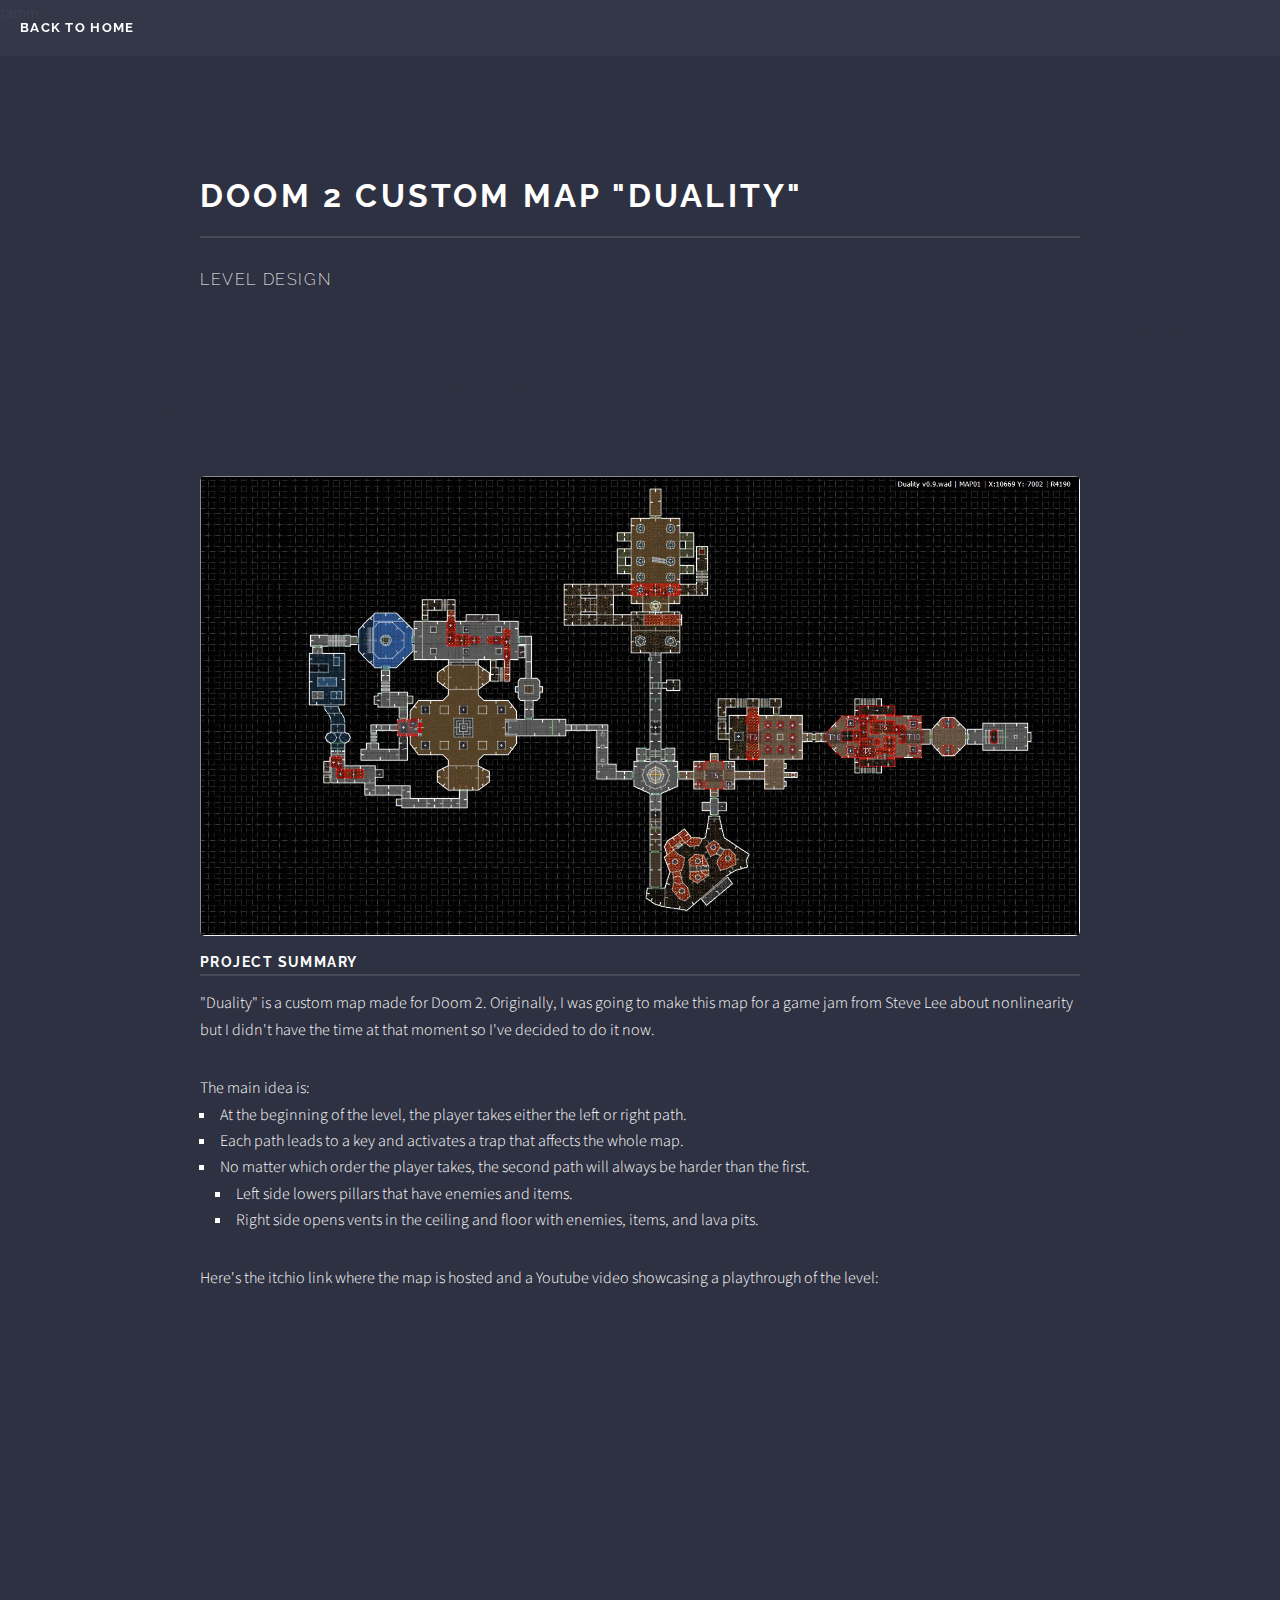
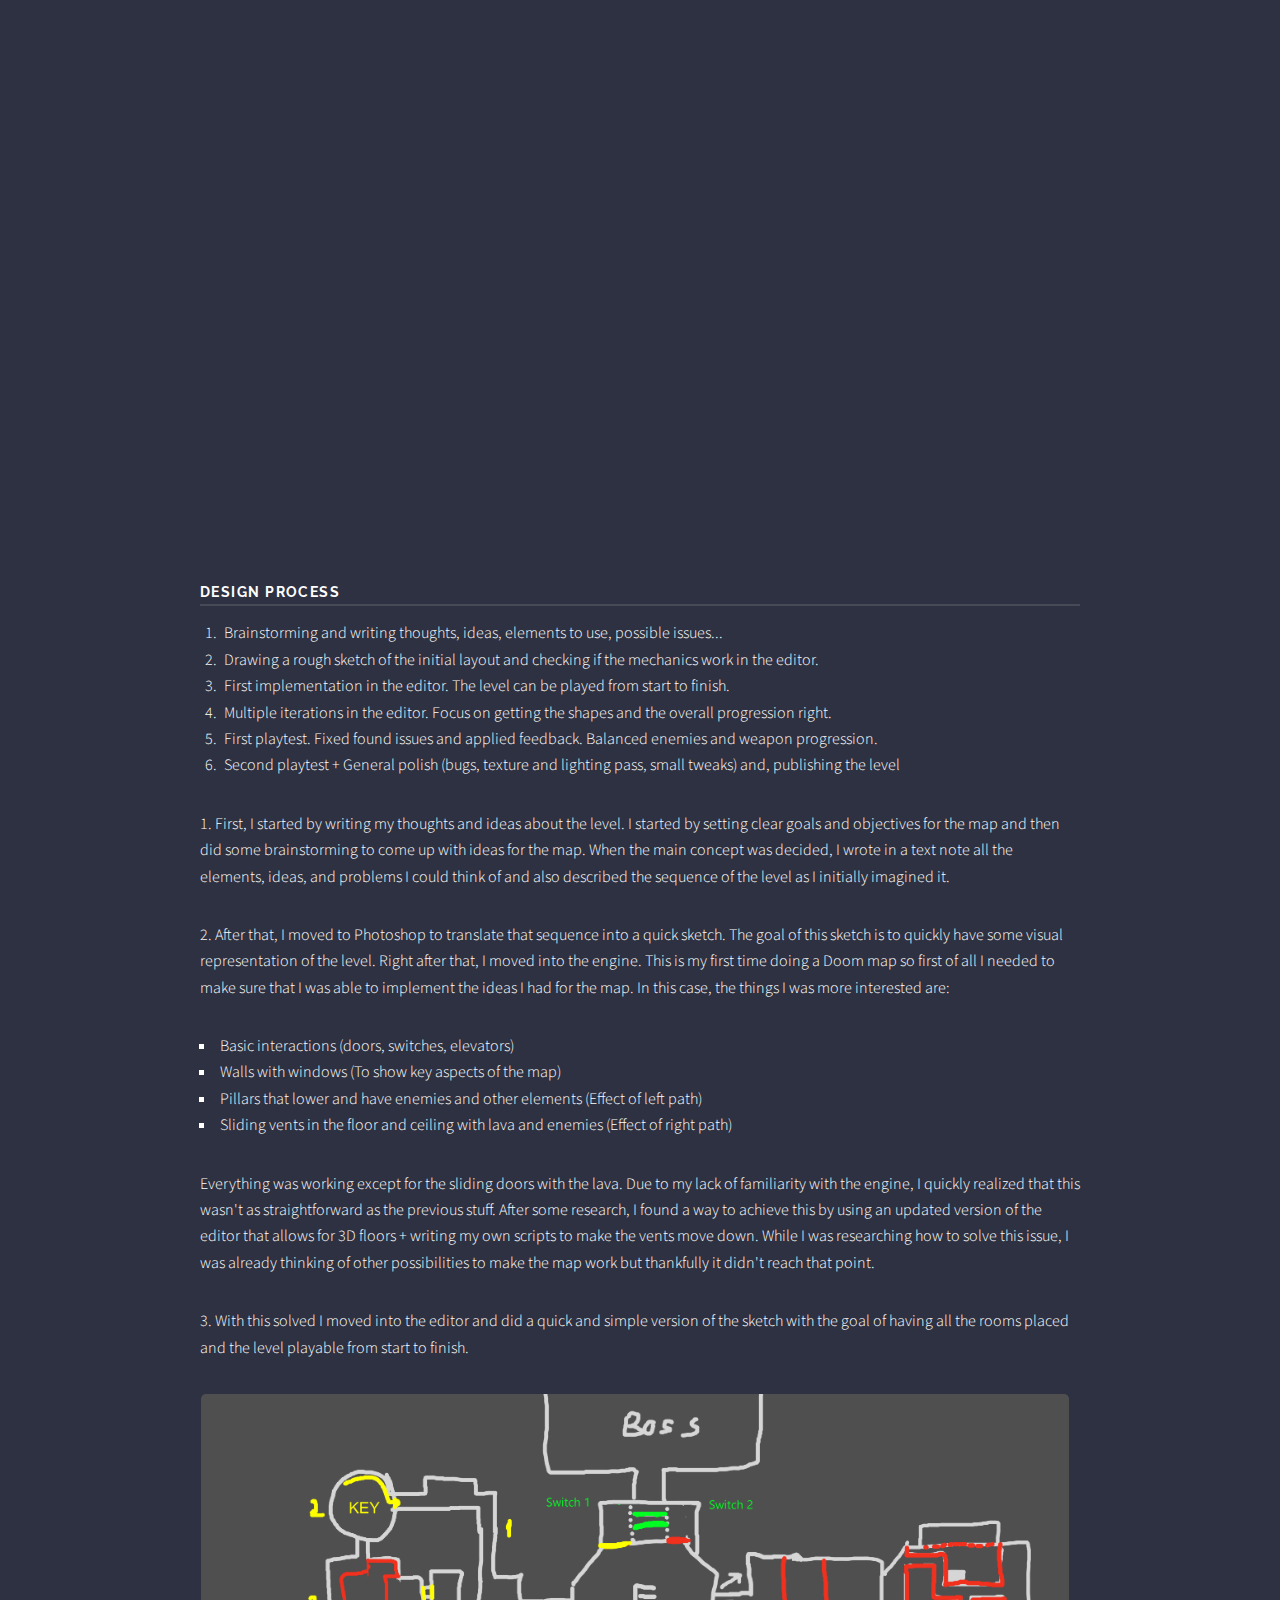
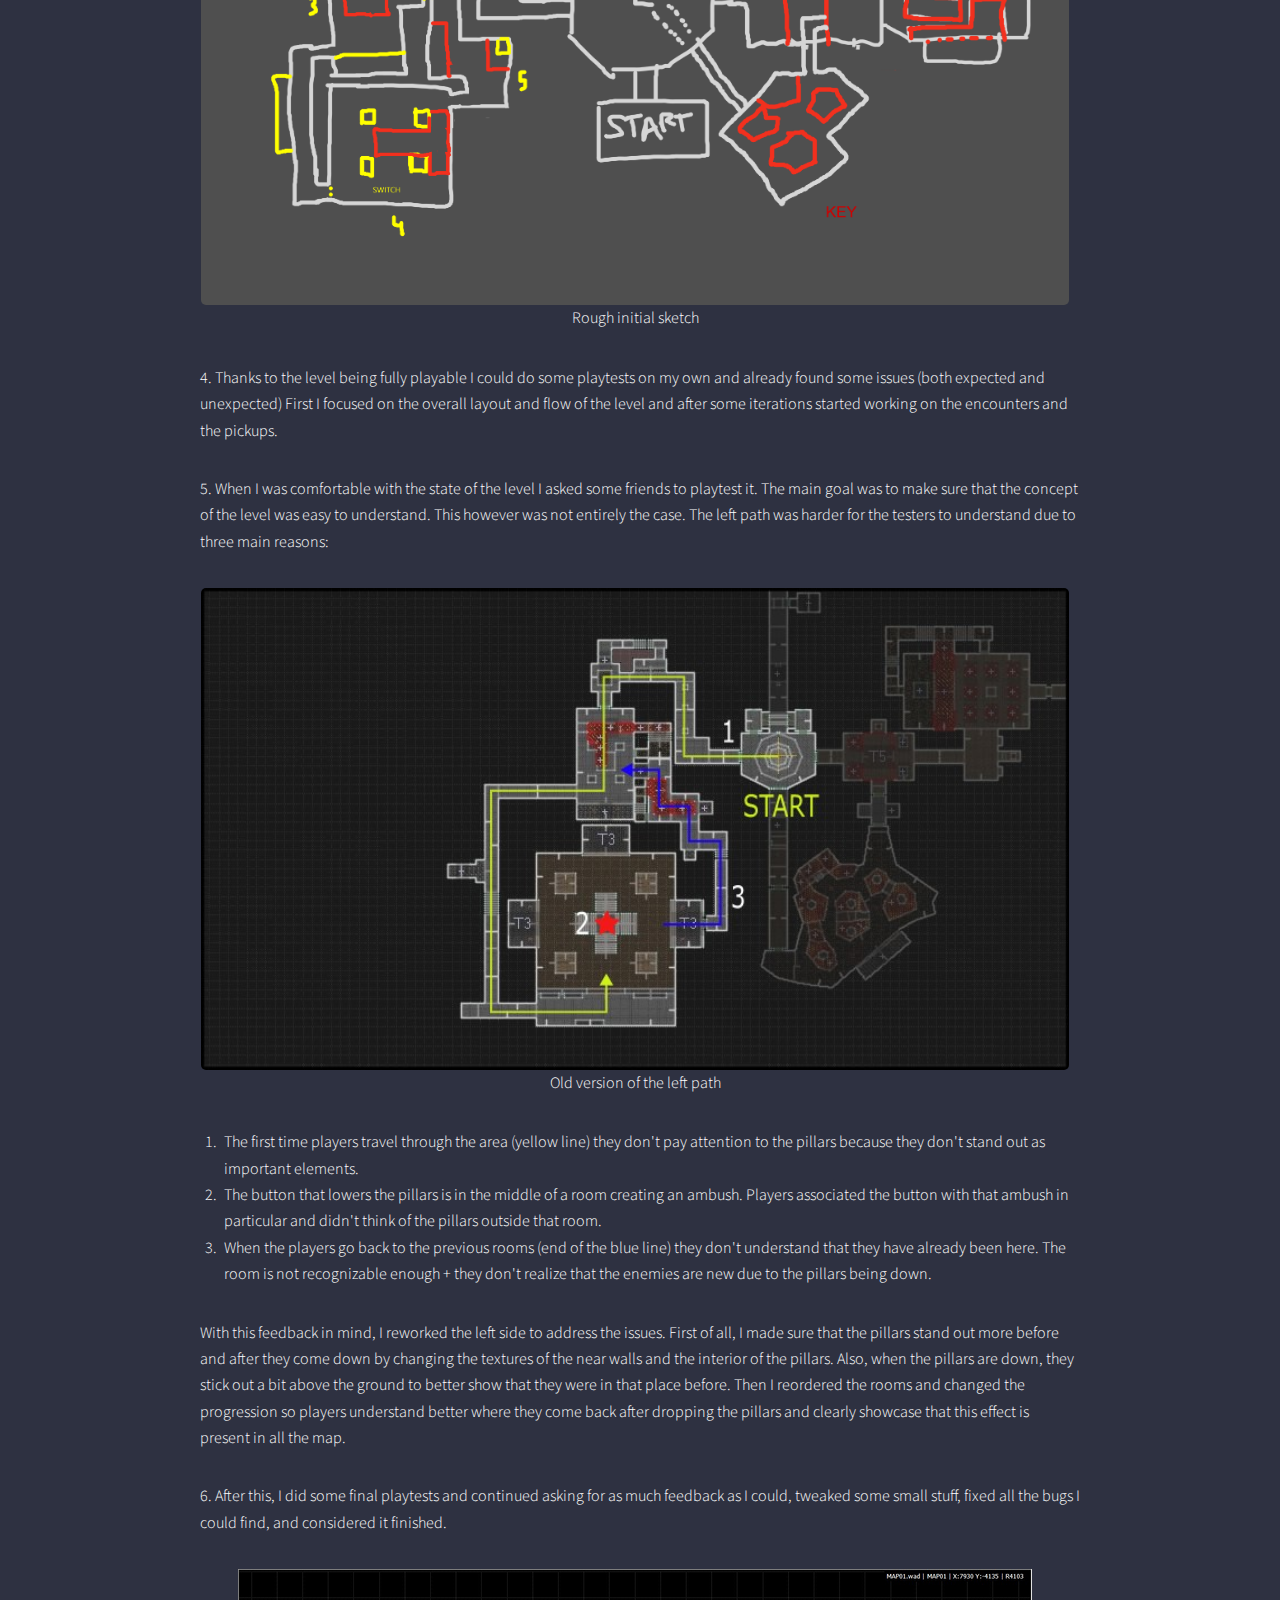
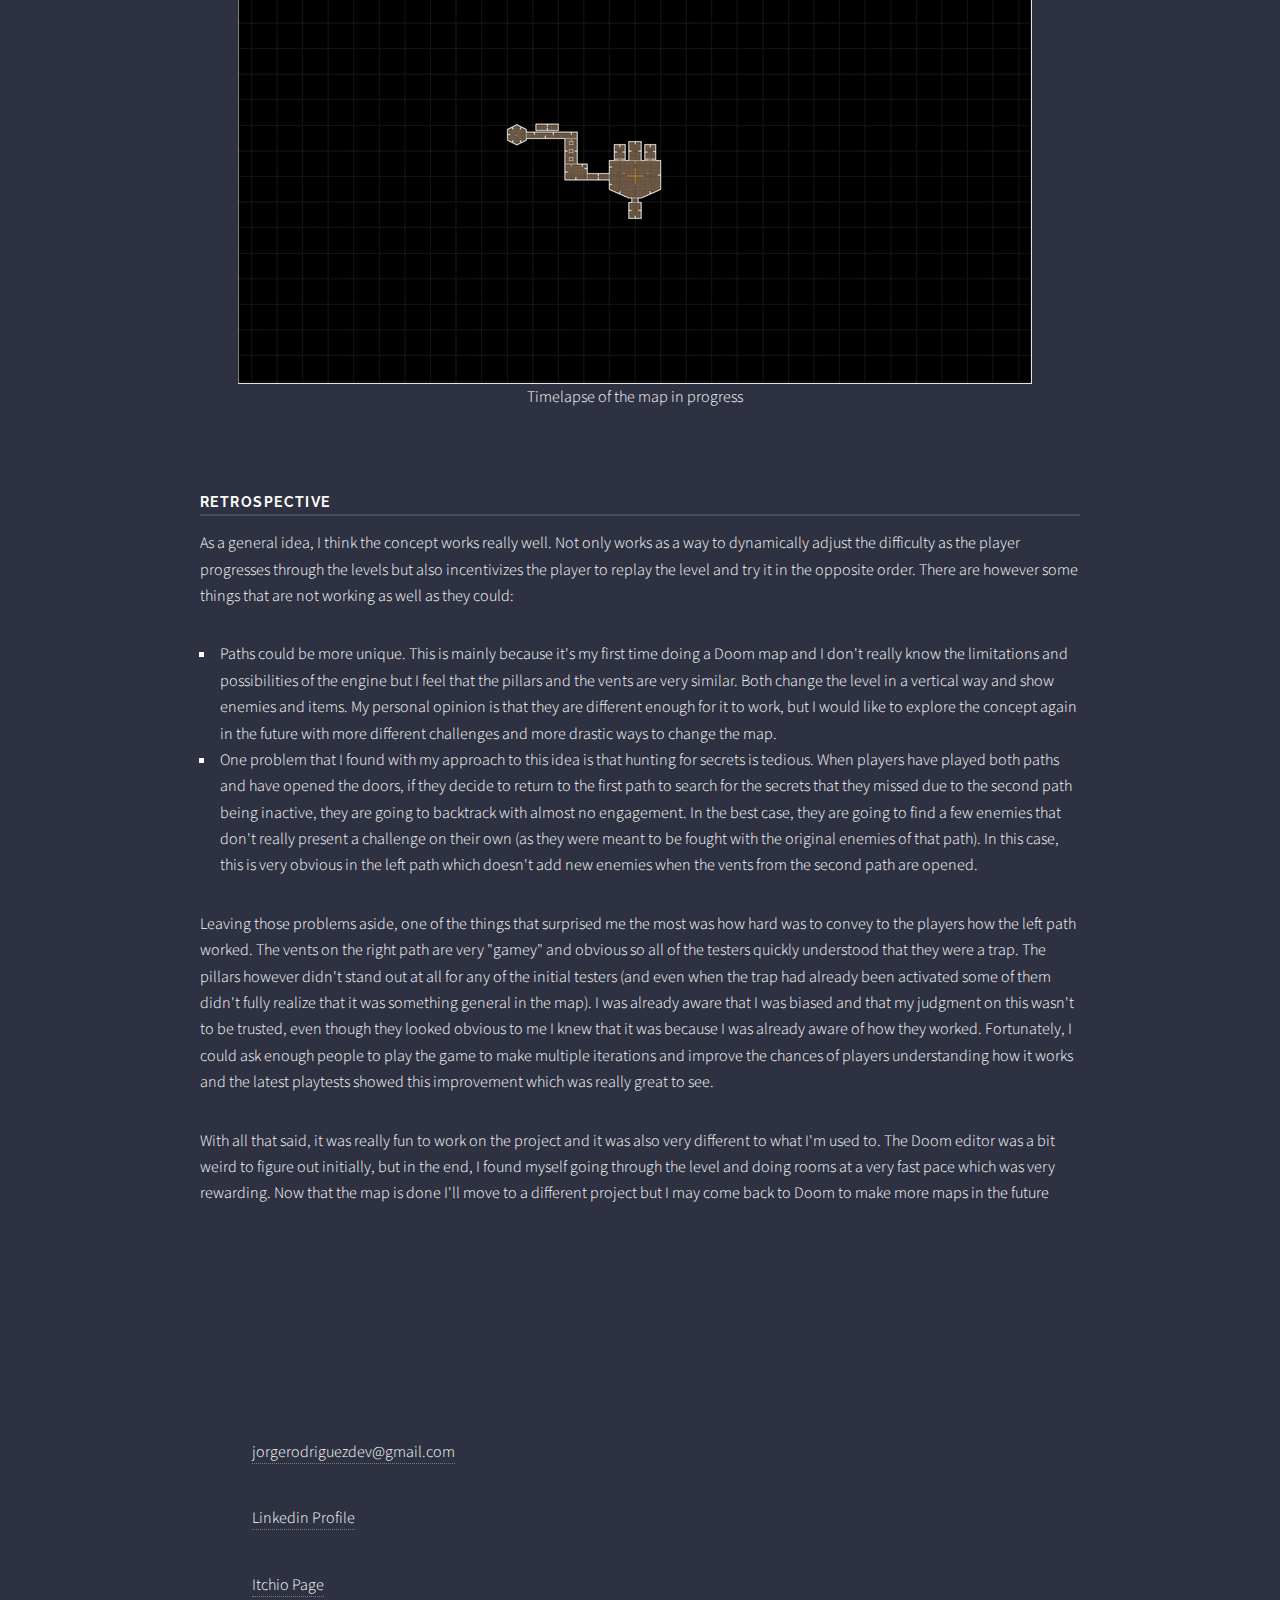
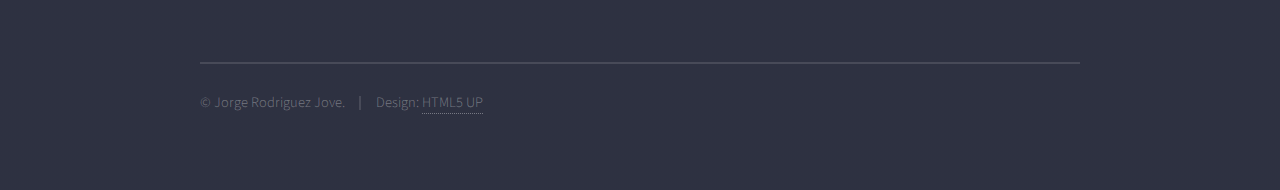
==== commit 5567e39d: "youtube link" ====
--- a/Duality.html
+++ b/Duality.html
@@ -56,12 +56,12 @@
 								<!--Links-->
 								<p>Here's the itchio link where the map is hosted and a Youtube video showcasing a playthrough of the level:</p>
 								
-								<!--
+								
 
 								<figure class="wp-block-embed is-type-video is-provider-youtube wp-block-embed-youtube wp-embed-aspect-16-9 wp-has-aspect-ratio">
 									<div class="wp-block-embed__wrapper">
 										<div class="nv-iframe-embed">	
-											<iframe loading="lazy" title="Hopebringers Launch Trailer" width="1200" height="675" src="https://www.youtube.com/embed/4i-JDdWvMos?feature=oembed" frameborder="0" allow="accelerometer; autoplay; clipboard-write; encrypted-media; gyroscope; picture-in-picture" allowfullscreen="">	
+											<iframe loading="lazy" title="Hopebringers Launch Trailer" width="1200" height="675" src="https://www.youtube.com/watch?v=tQMqpqvdyh4" frameborder="0" allow="accelerometer; autoplay; clipboard-write; encrypted-media; gyroscope; picture-in-picture" allowfullscreen="">	
 											</iframe>	
 										</div>
 									</div>
@@ -70,7 +70,7 @@
 										<iframe frameborder="0" src="https://itch.io/embed/2922114?bg_color=240303&amp;fg_color=d9d9d9" width="552" height="167"><a href="https://jorgerodriguezdev.itch.io/duality">[Doom 2 WAD] - Duality by JorgeRodriguezDev</a></iframe>
 								</div>
 									
-								-->
+								
 
 
 								<!--Desarrollo-->
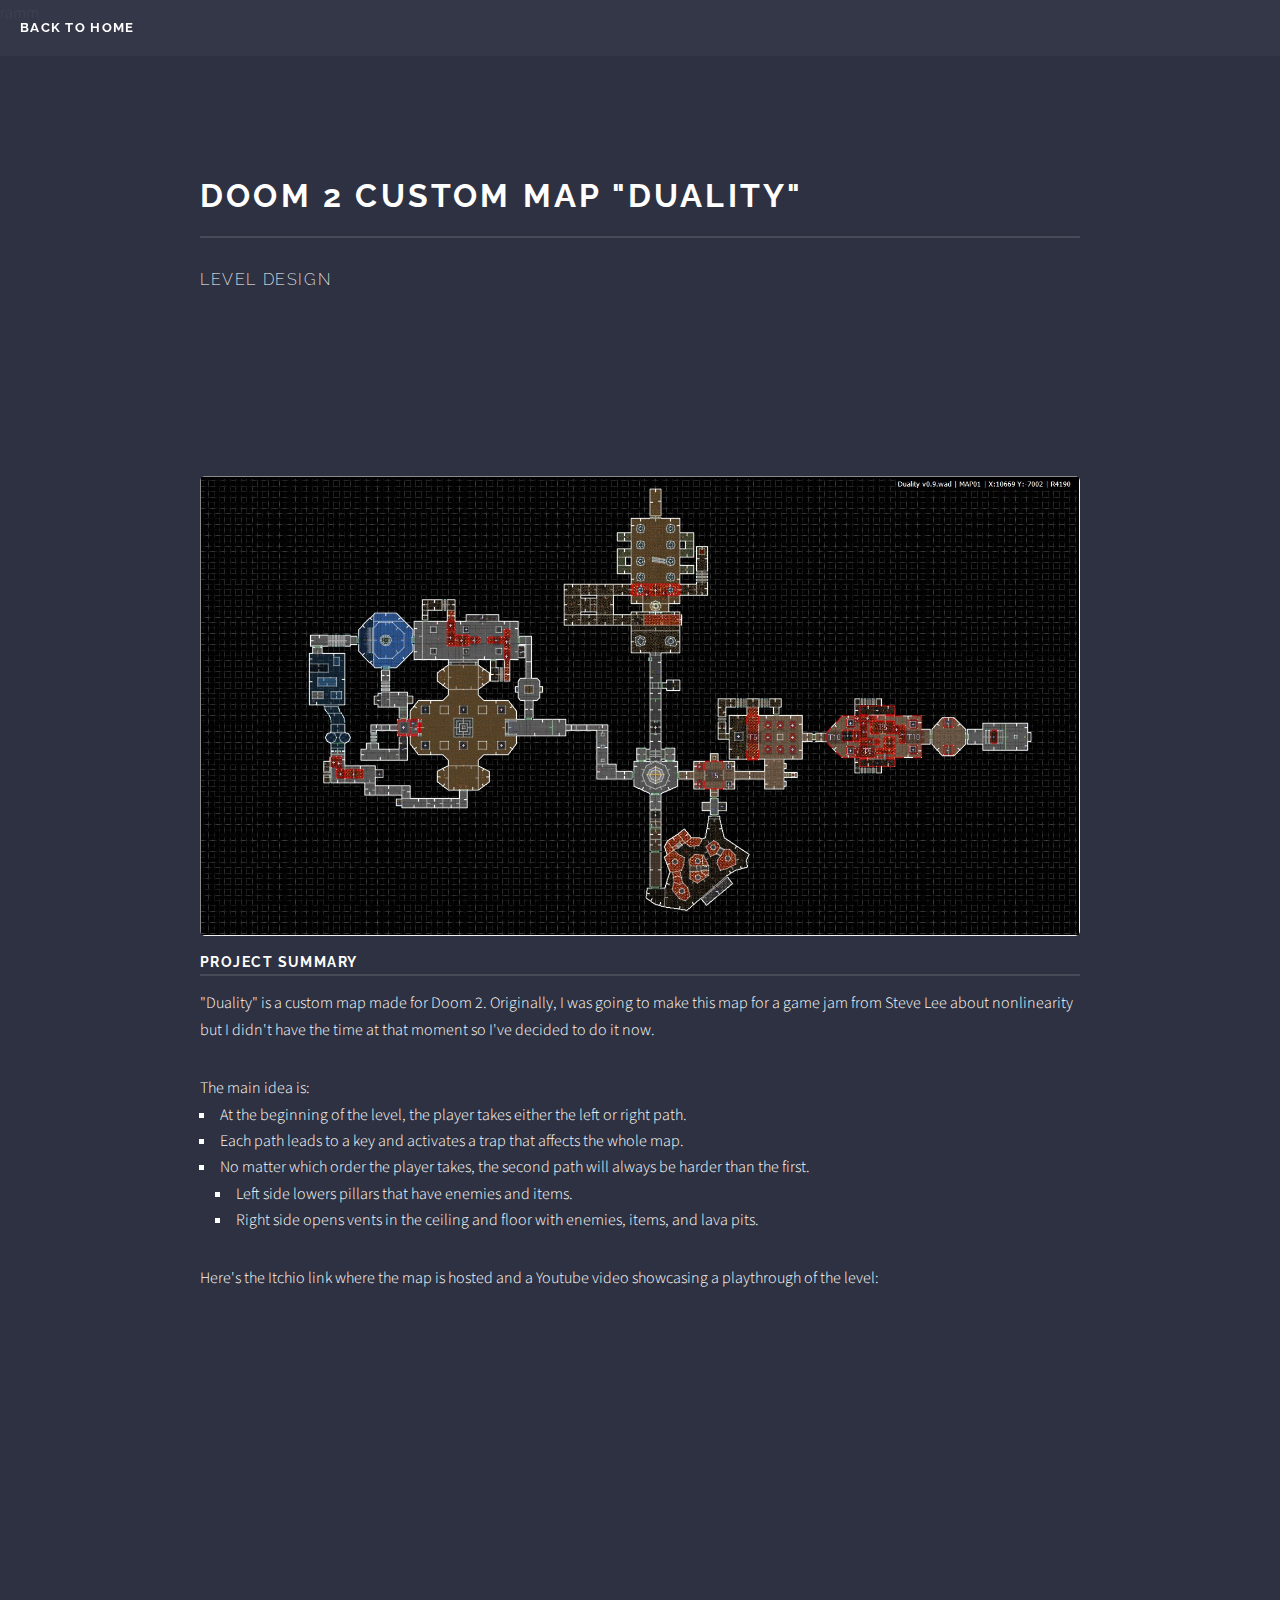
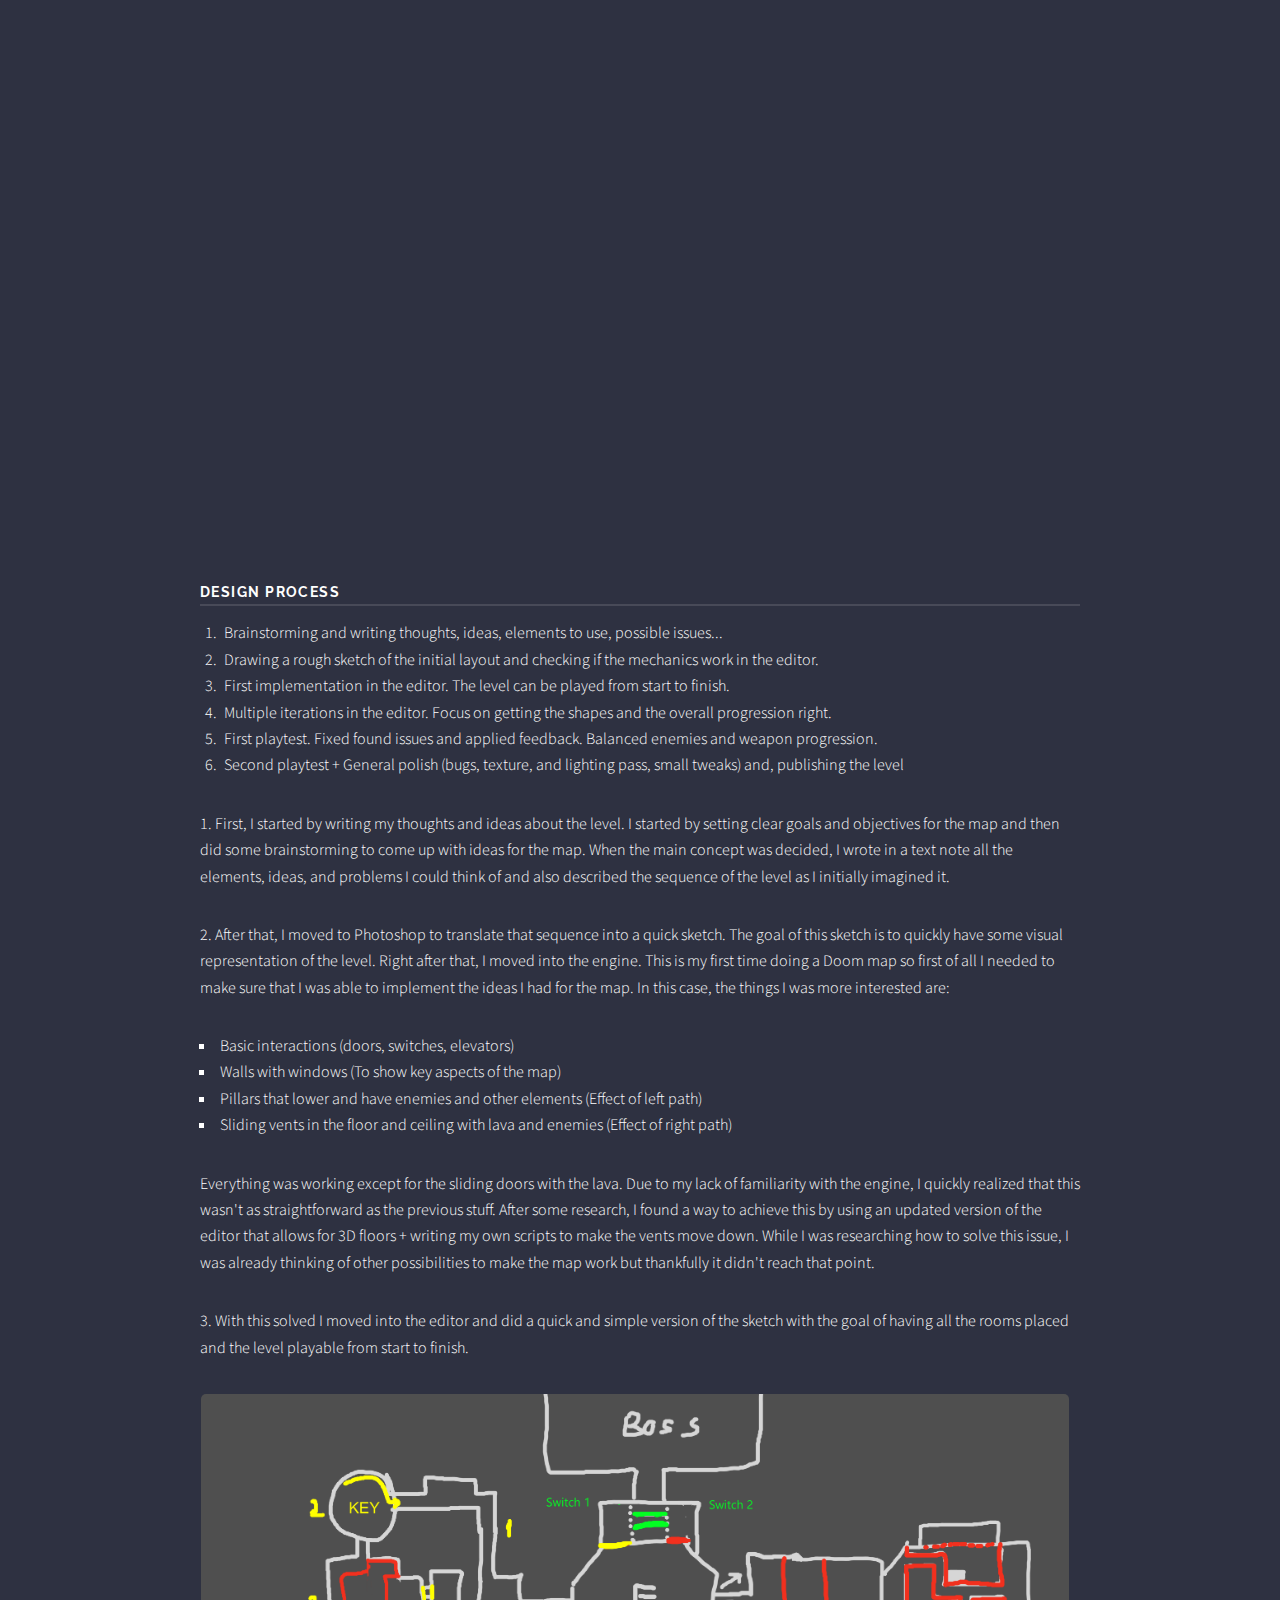
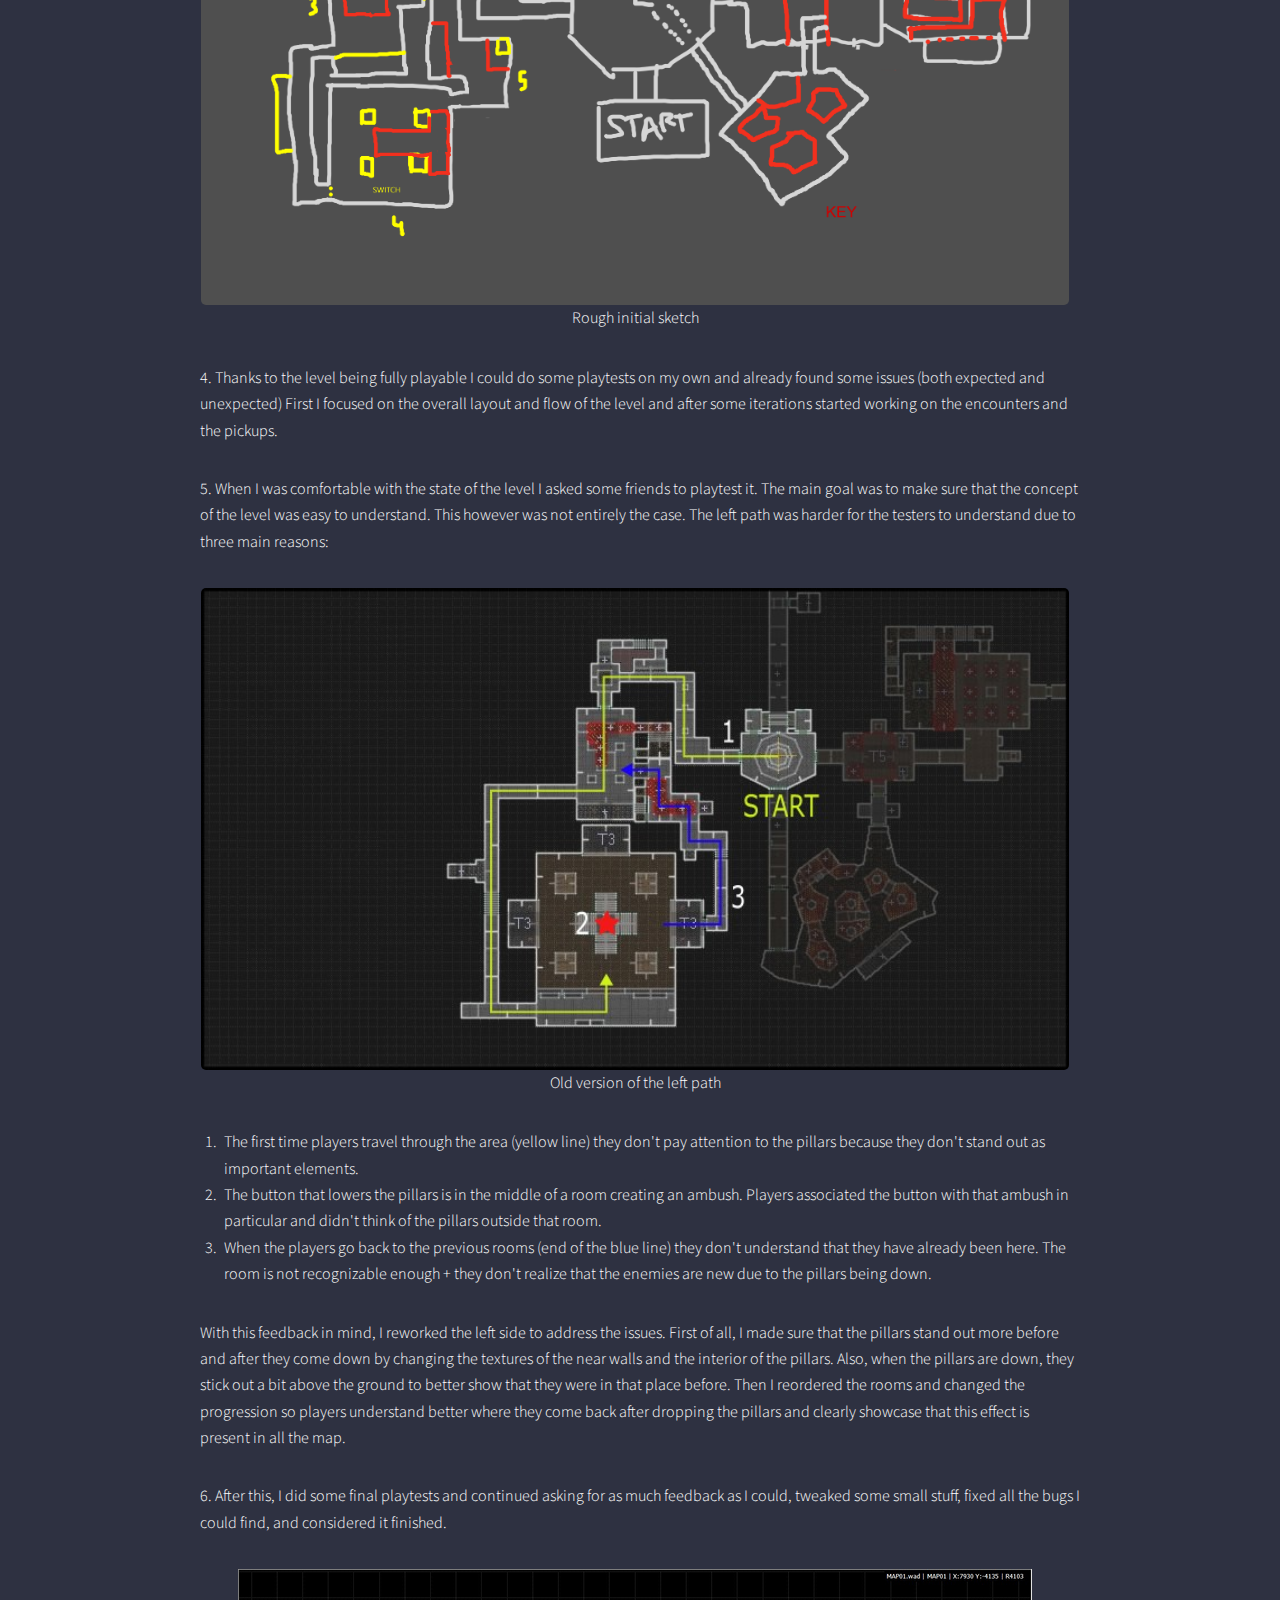
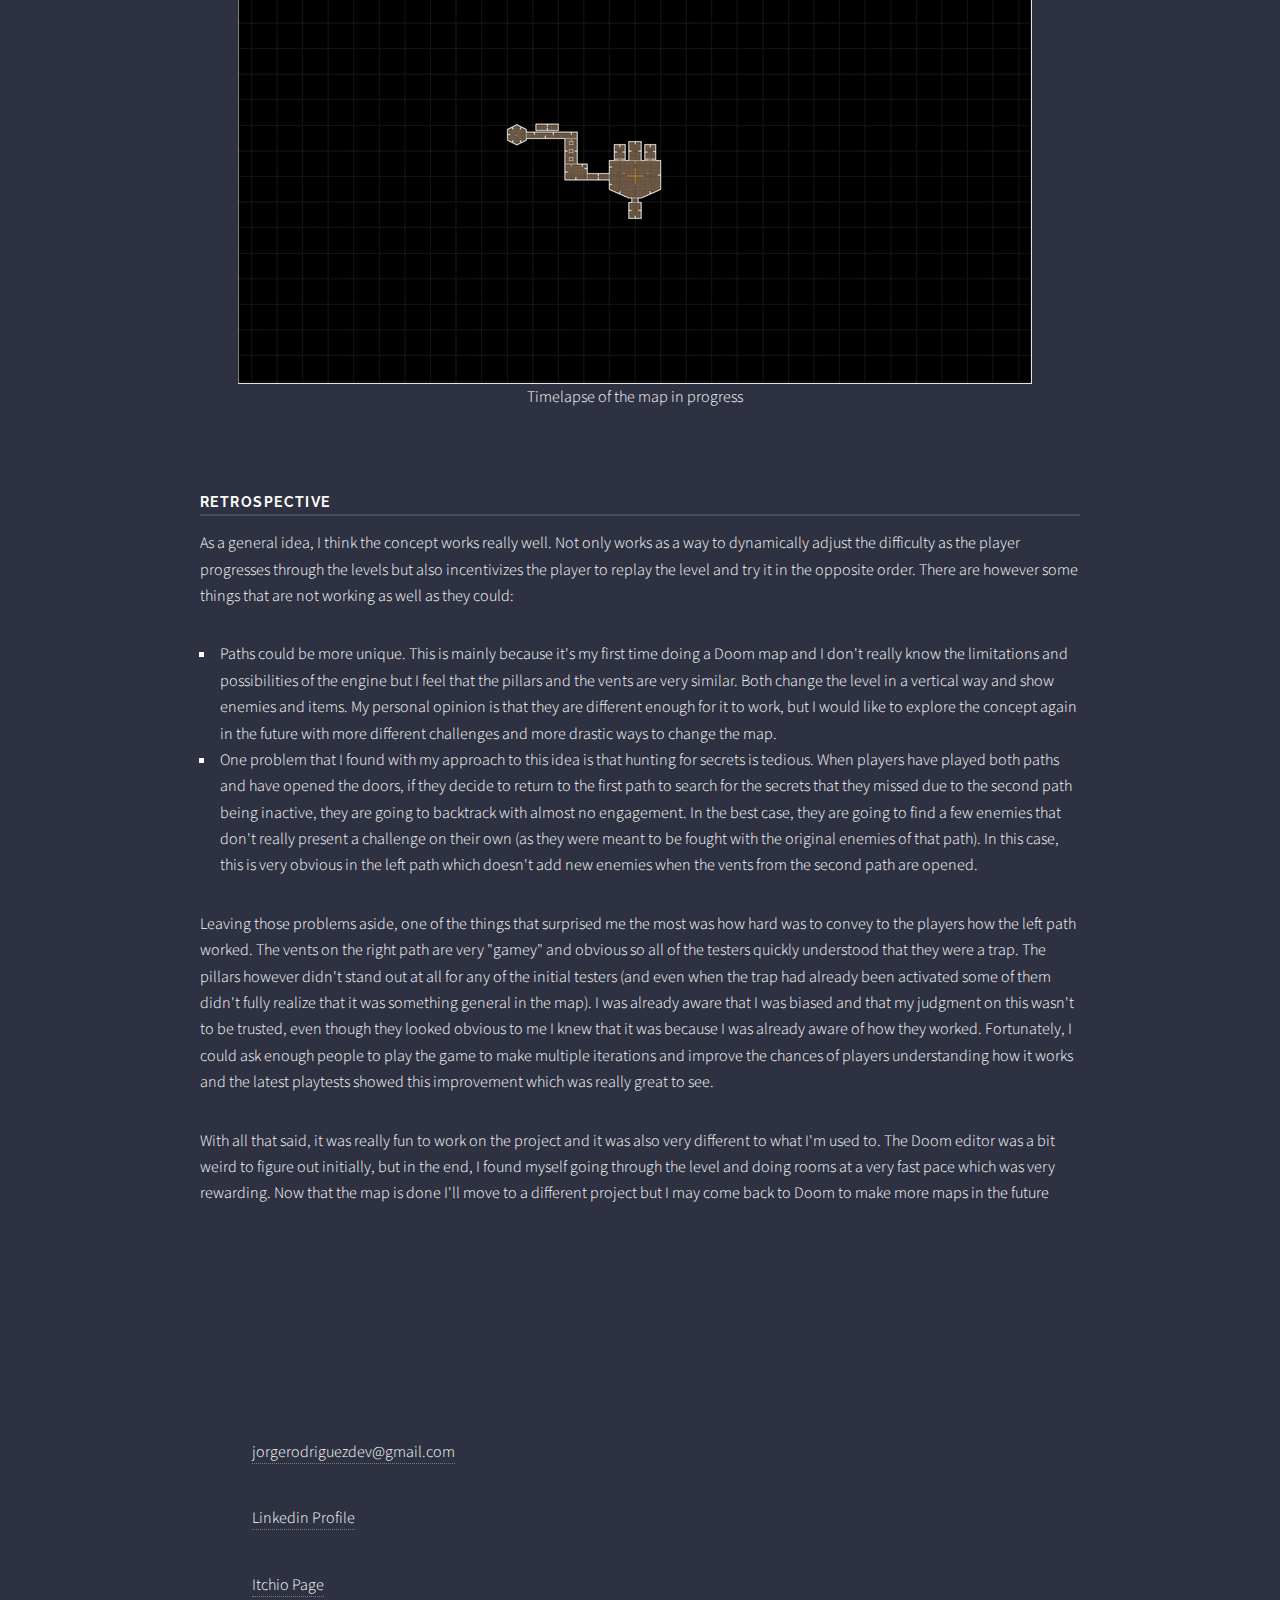
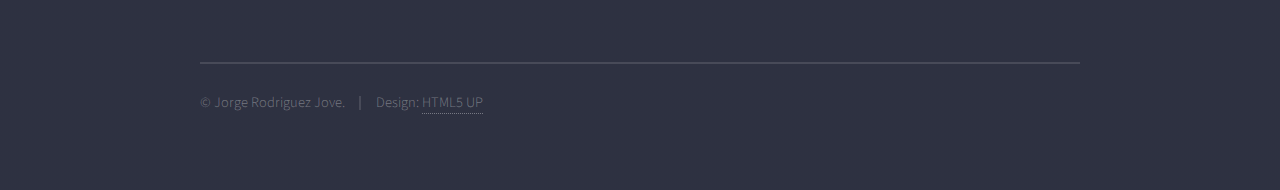
==== commit 5fdcb287: "Fixed typos" ====
--- a/Duality.html
+++ b/Duality.html
@@ -54,14 +54,14 @@
 								</ul>
 
 								<!--Links-->
-								<p>Here's the itchio link where the map is hosted and a Youtube video showcasing a playthrough of the level:</p>
+								<p>Here's the Itchio link where the map is hosted and a Youtube video showcasing a playthrough of the level:</p>
 								
 								
 
 								<figure class="wp-block-embed is-type-video is-provider-youtube wp-block-embed-youtube wp-embed-aspect-16-9 wp-has-aspect-ratio">
 									<div class="wp-block-embed__wrapper">
 										<div class="nv-iframe-embed">	
-											<iframe loading="lazy" title="Hopebringers Launch Trailer" width="1200" height="675" src="https://www.youtube.com/watch?v=tQMqpqvdyh4" frameborder="0" allow="accelerometer; autoplay; clipboard-write; encrypted-media; gyroscope; picture-in-picture" allowfullscreen="">	
+											<iframe loading="lazy" title="Hopebringers Launch Trailer" width="1200" height="675" src="https://www.youtube.com/embed/tQMqpqvdyh4?feature=oembed" frameborder="0" allow="accelerometer; autoplay; clipboard-write; encrypted-media; gyroscope; picture-in-picture" allowfullscreen="">	
 											</iframe>	
 										</div>
 									</div>
@@ -83,7 +83,7 @@
 										<li>First implementation in the editor. The level can be played from start to finish.</li>
 										<li>Multiple iterations in the editor. Focus on getting the shapes and the overall progression right. </li>
 										<li>First playtest. Fixed found issues and applied feedback. Balanced enemies and weapon progression.</li>
-										<li>Second playtest + General polish (bugs, texture and lighting pass, small tweaks) and, publishing the level</li>
+										<li>Second playtest + General polish (bugs, texture, and lighting pass, small tweaks) and, publishing the level</li>
 								</ol>
 
 								<p>1. First, I started by writing my thoughts and ideas about the level. 
